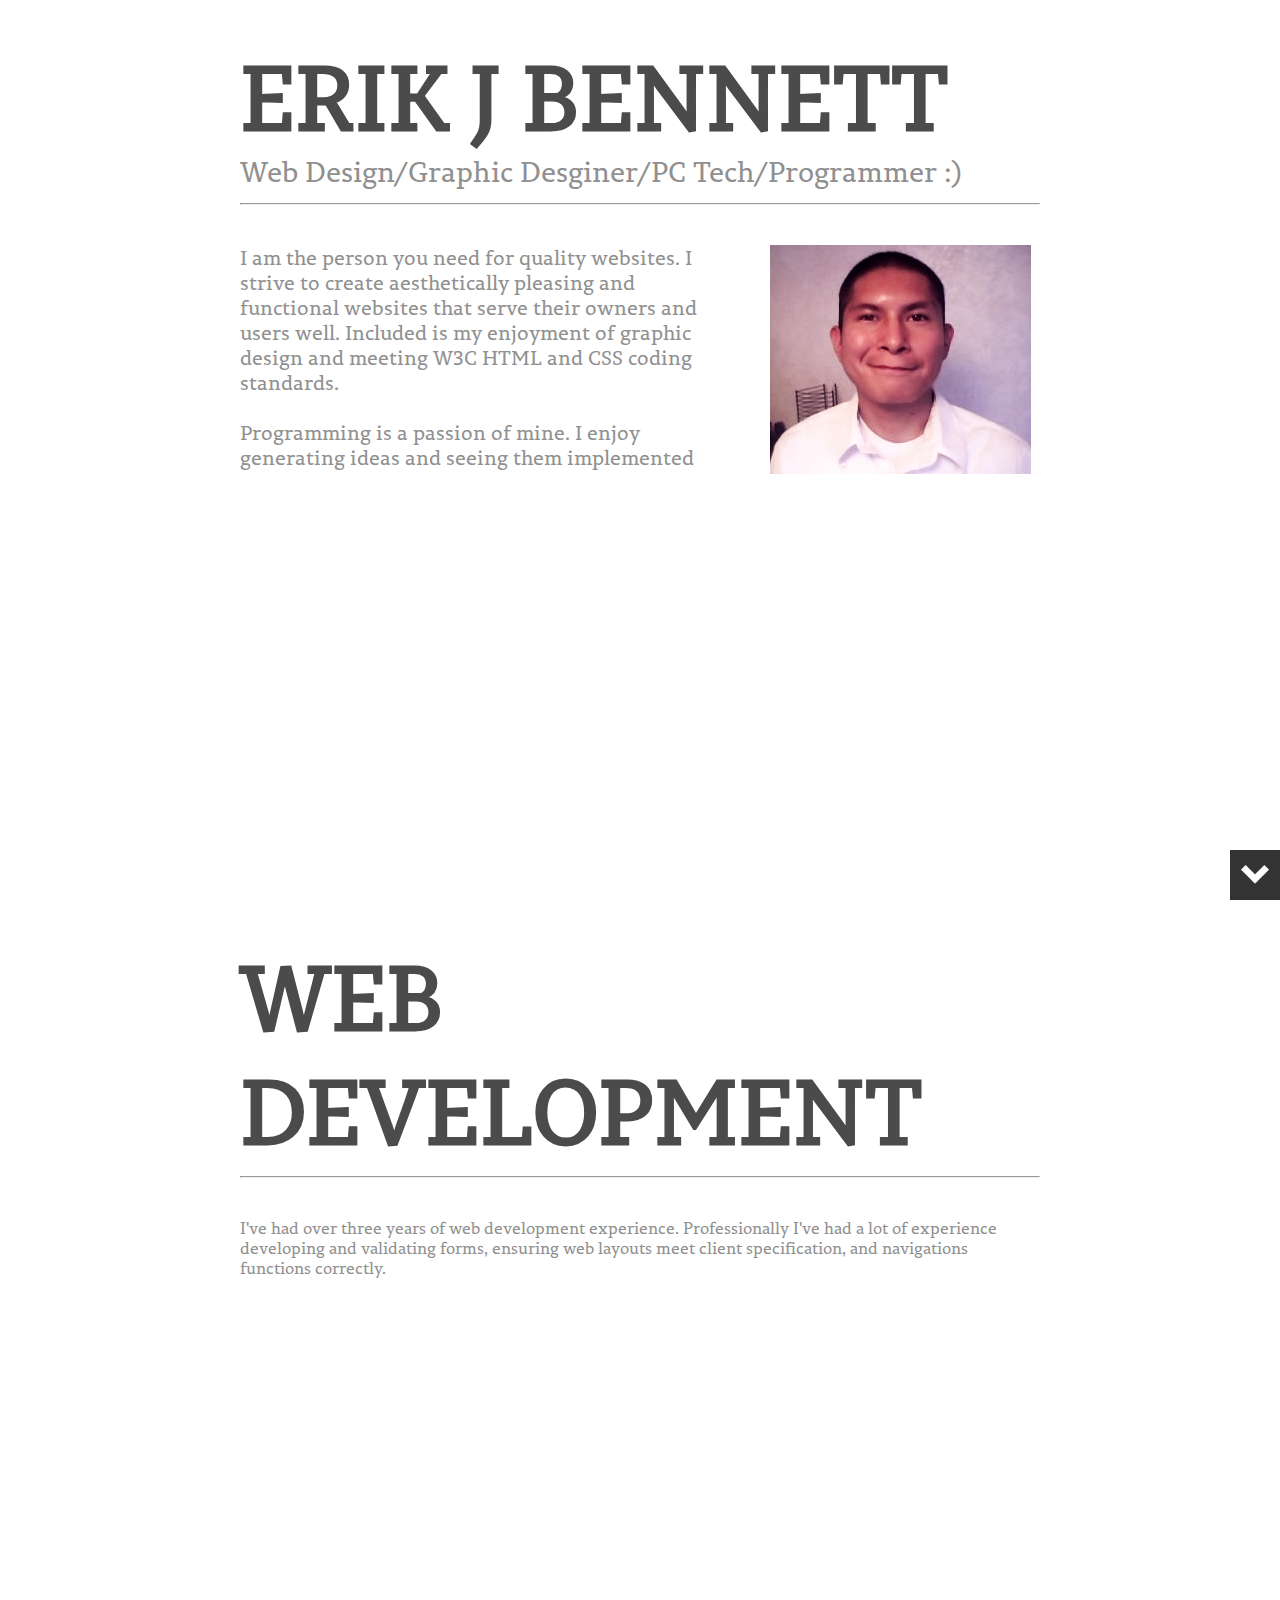
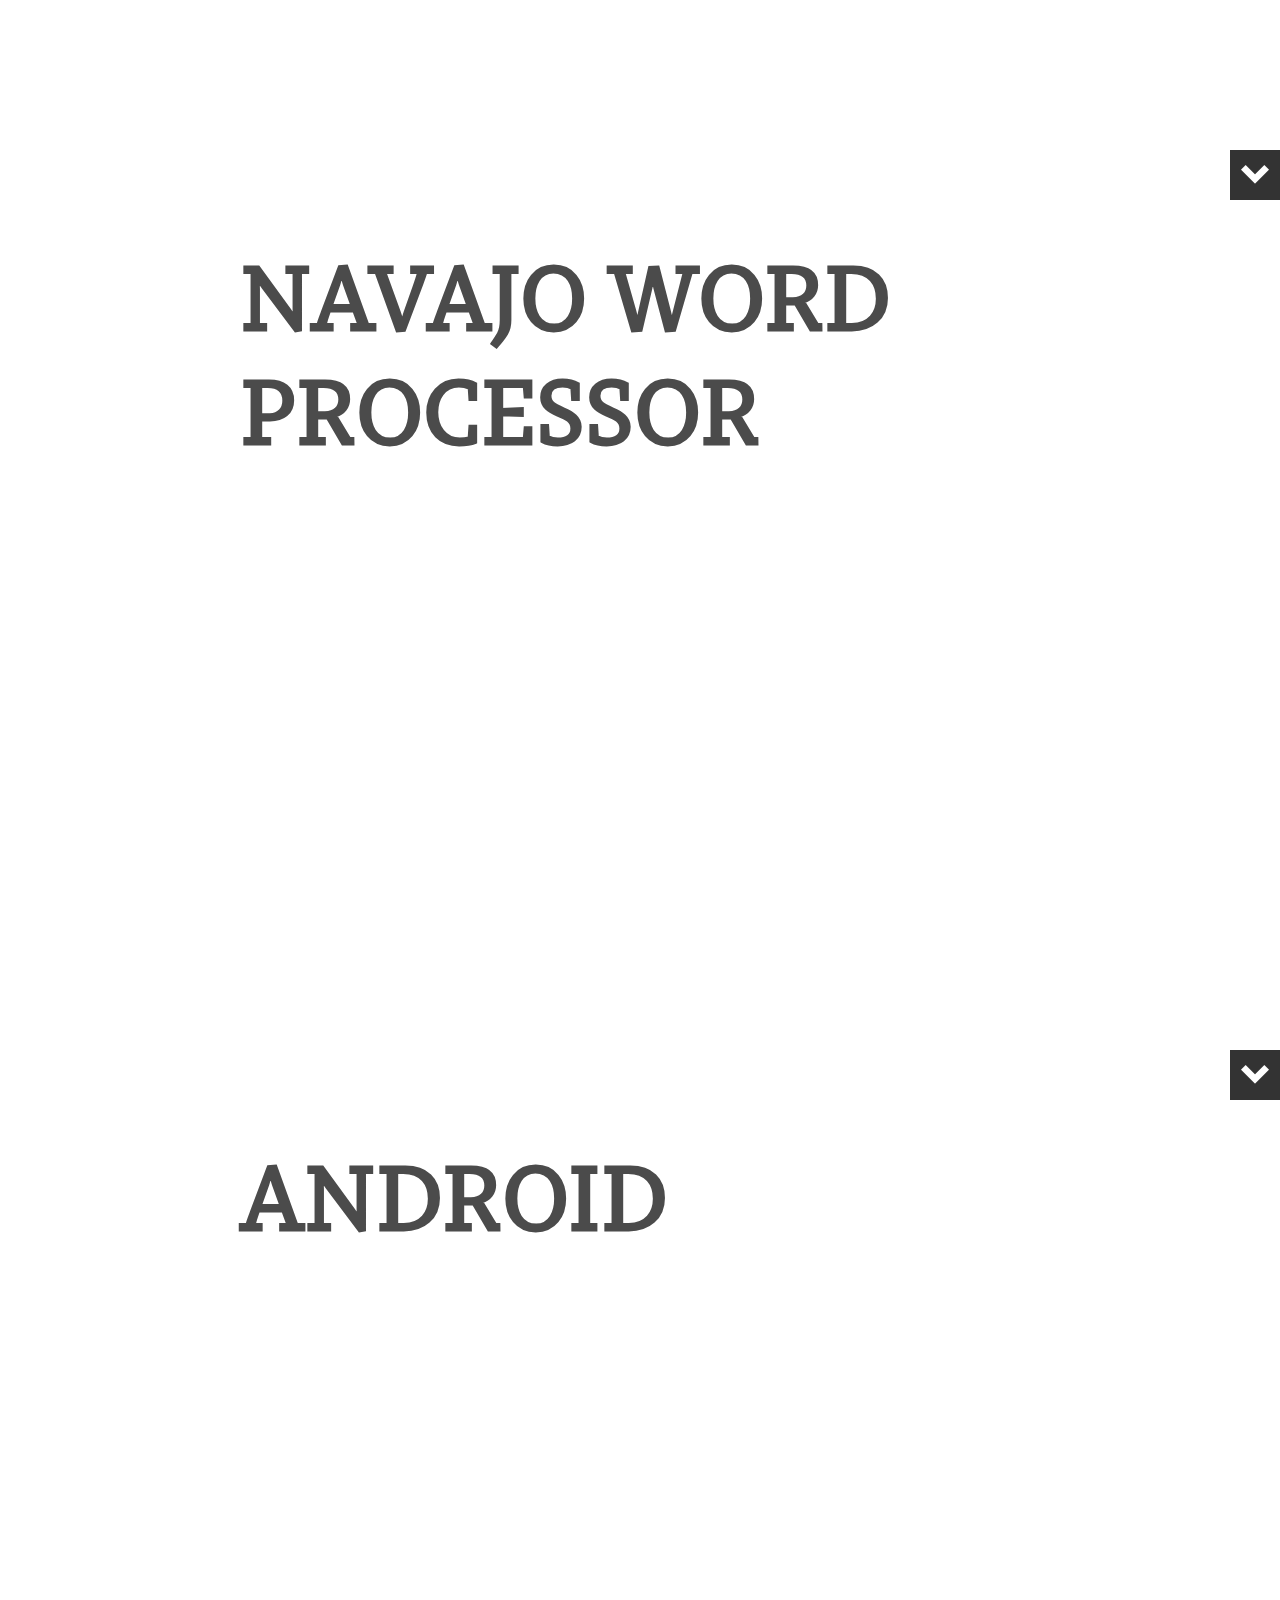
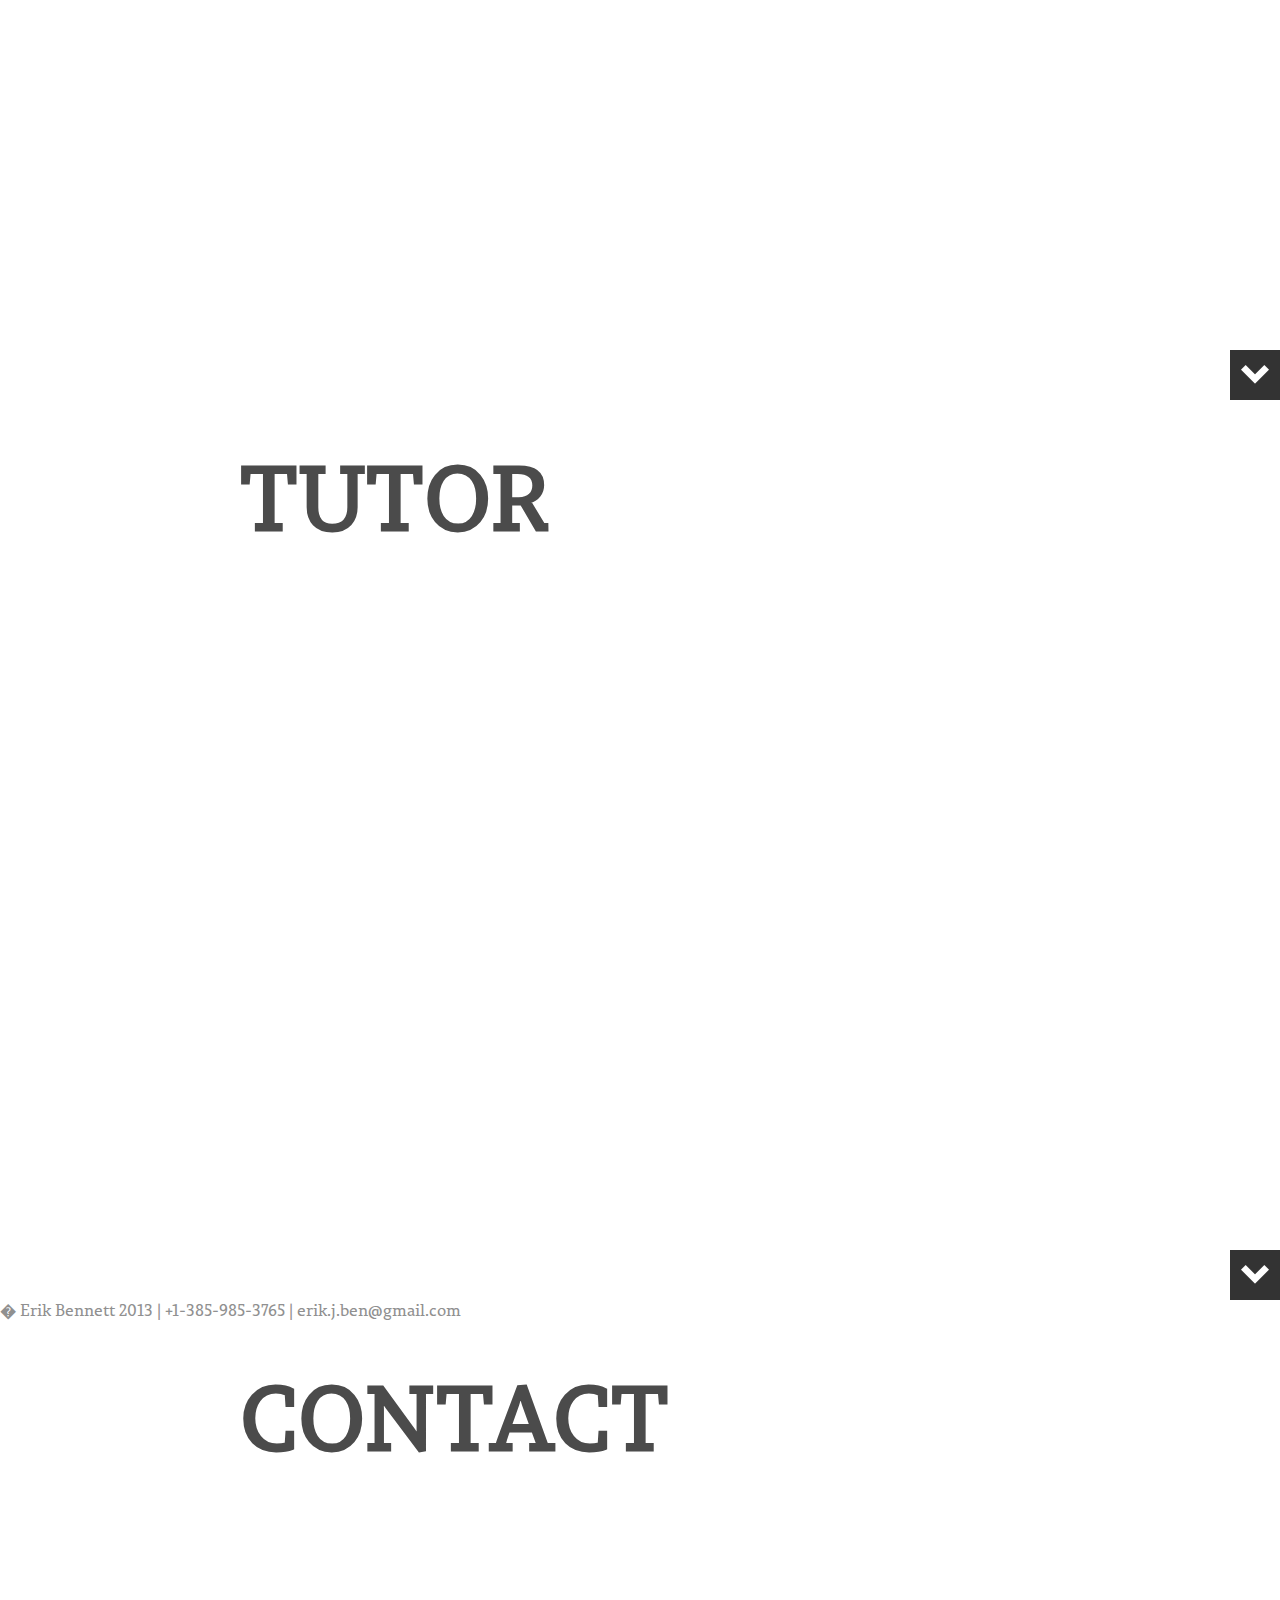
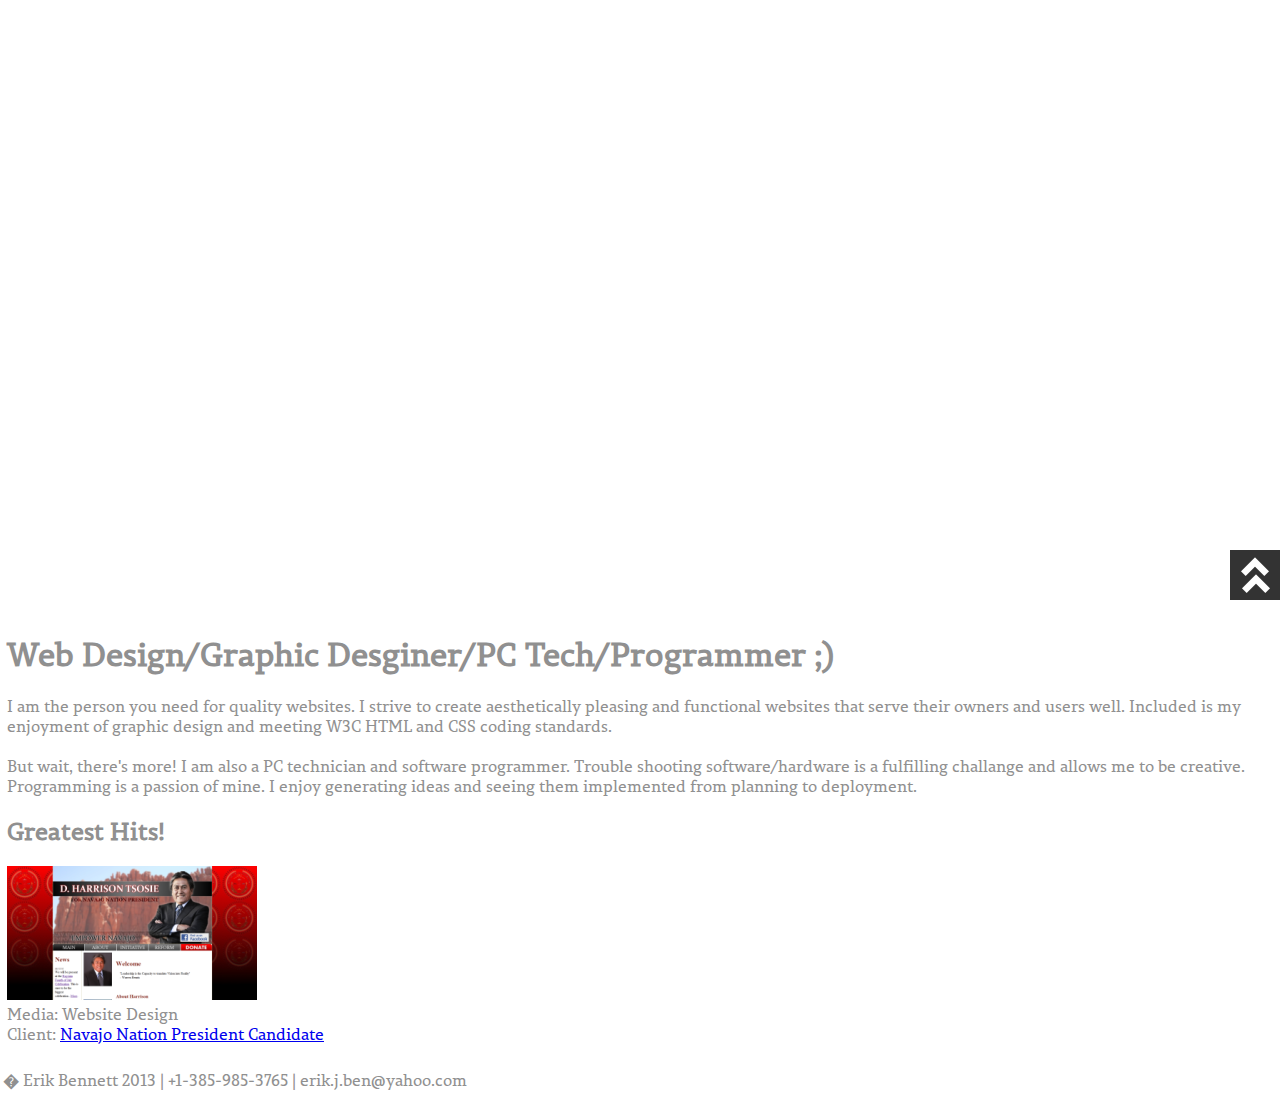
==== index.html @ 5f119fc5 "Updated jquery stellar js to current version 0.2.6. Added content to web dev slide. Added double up " ====
<!DOCTYPE HTML>
<html>
<head>
<title>ejb Portfolio</title>
<link rel="shortcut icon" type="image/x-icon" href="/favicon.ico">

<link rel="stylesheet" type="text/css" href="http://yui.yahooapis.com/3.3.0/build/cssreset/reset-min.css">

<script type="text/javascript" src="http://ajax.googleapis.com/ajax/libs/jquery/1.10.2/jquery.min.js"></script>

<script type="text/javascript" src="js/js.js"></script>
<script type="text/javascript" src="js/jquery.stellar.min.js"></script>
<script type="text/javascript" src="js/waypoints.min.js"></script>
<script type="text/javascript" src="js/jquery.easing.1.3.js"></script>

<script type="text/javascript" src="js/prototype.js"></script>
<script type="text/javascript" src="js/scriptaculous.js?load=effects"></script>
<script type="text/javascript" src="js/lightbox.js"></script>

<link rel="stylesheet" href="css/lightbox.css" type="text/css" media="screen" />

<link rel="stylesheet" type="text/css" href="css/style.css">
</head>
<body style="margin: 0;">
<!--
<ul class="navigation">
		<li data-slide="1">Slide 1</li>
		<li data-slide="2">Slide 2</li>
		<li data-slide="3">Slide 3</li>
		<li data-slide="4">Slide 4</li>
		<li data-slide="5">Slide 5</li>
		<li data-slide="6">Slide 6</li>
	</ul>
-->
<div class="slide" id="slide1" data-slide="1" data-stellar-background-ratio="0.5">
<span class="slideno">ERIK J BENNETT</span>
<div class="container">Web Design/Graphic Desginer/PC Tech/Programmer :)</div>
<div class="container"><HR></div>
<div class="container content">
	<div class="leftContent">
	I am the person you need for quality websites.  I strive to create 
	aesthetically pleasing and functional websites that serve their owners and users well.  Included is my 
	enjoyment of graphic design 
	and meeting W3C HTML and CSS coding standards.
	<br><br>
	Programming is a passion of mine.  I enjoy generating ideas and seeing them implemented
	</div>
	<div class="rightImg">
	<image src="images/Me_Portrait2.jpg" style="">
	</div>
</div>
<a class="button" data-slide="2" title=""></a>
</div>

<div class="slide" id="slide2" data-slide="2" data-stellar-background-ratio="0.5">
<span class="slideno">WEB DEVELOPMENT</span>
<div class="container"><HR></div>
<div class="container content">
I've had over three years of web development experience.  Professionally I've had a lot of experience 
developing and validating forms, ensuring web layouts meet client specification, and navigations functions correctly.
</div>
<a class="button" data-slide="3" title=""></a>
</div>

<div class="slide" id="slide3" data-slide="3" data-stellar-background-ratio="0.5">
<span class="slideno">NAVAJO WORD PROCESSOR</span>
<a class="button" data-slide="4" title=""></a>
</div>

<div class="slide" id="slide4" data-slide="4" data-stellar-background-ratio="0.5">
<span class="slideno">ANDROID</span>
<a class="button" data-slide="5" title=""></a>
</div>

<div class="slide" id="slide5" data-slide="5" data-stellar-background-ratio="0.5">
<span class="slideno">TUTOR</span>
<a class="button" data-slide="6" title=""></a>
</div>

<div class="slide" id="slide6" data-slide="6" data-stellar-background-ratio="0.5">
� Erik Bennett 2013 | +1-385-985-3765 | erik.j.ben@gmail.com
<span class="slideno">CONTACT</span>
<a class="button buttonEnd" data-slide="1" title=""></a>
</div>

<table class="">

<tr>
<td class="multiColorBorder">
</td>
</tr>

</table>

<table class="mid">
<tr>
<td class="gradBorderLT"></td>
<td class="gradBorder">
</td>
<td class="gradBorderRT"></td>
</tr>

<tr>

<td rowspan="1" class="gradBorderL">

</td>

<td class="content">
<h1 class="tagLine">Web Design/Graphic Desginer/PC Tech/Programmer ;)</h1>
<p class="">I am the person you need for <span class="boldMe">quality websites</span>.  I strive to create 
<span class="boldMe">aesthetically pleasing</span> and <span class="boldMe">functional websites</span> that serve their owners and users well.  Included is my 
enjoyment of graphic design 
and meeting W3C HTML and CSS coding standards.
<br><br>
But wait, there's more!  I am also a <span class="boldMe">PC technician</span> and 
<span class="boldMe">software programmer</span>.  Trouble 
shooting software/hardware is a fulfilling challange and allows me to be creative.  
Programming is a passion of mine.  I enjoy generating ideas and seeing them implemented from 
planning to deployment.</p>

<h2 class="tagLine">Greatest Hits!</h2>

<p class="">
<a href="images/websiteScreenCap_DHT_LG.png" rel="lightbox" rev="http://www.navajovision.com" 
title="D. Harrison Tsosie for Navajo Nation President">
<img src="images/websiteScreenCap_DHT_SM.png" class="stdThumb" width="250" height="134" alt="websiteScreenCap_DHT_SM (62K)" />
</a>
<br>
<span class="caption">
<span class="caption1">Media:</span> <span class="caption2">Website Design</span>
<br>
<span class="caption1">Client:</span> <span class="caption2">
<a href="http://www.navajovision.com">Navajo Nation President Candidate</a></span>
</span>
</p>
</td>

<td rowspan="1" class="gradBorderR">

</td>

</tr>


<tr>
<td class="gradBorderLB"></td>
<td class="gradBorderB">
</td>
<td class="gradBorderRB"></td>
</tr>

</table>

<table summary="" class="bottom">
<tr>
<td><span class="tagLine">� Erik Bennett 2013 | +1-385-985-3765 | erik.j.ben@yahoo.com</span></td>
</tr>
</table>

</body>
</html>
---- css/style.css ----
@charset "utf-8";
/* CSS Document */

@font-face {
    font-family: 'NerisSemiBold';
    src: url('font/PermianSlabSerifTypeface.otf'),
		 url('font/PermianSlabSerifTypeface.eot');
    font-weight: normal;
    font-style: normal;

}
html,body{
 font-family: 'NerisSemiBold';
	width:100%;
	height:100%;
	color: #909090;
}

.navigation{
	position:fixed;
	z-index:1;
	top:20px;
}
.navigation li{
	color:#333333;
	display:block;
	padding: 0 10px;
	line-height:30px;
	margin-bottom:2px;
	font-weight:bold;
	-webkit-transition: all .2s ease-in-out;
	border-bottom:1px solid black;
	text-align:left;
	width:53px;
}
.navigation li:hover,.active{
	font-size:25px;
	cursor:pointer;
	width:100px!important;
}
.envatologo{
position:fixed;
top:50%;
left:50%;
width:446px;
margin-top:-41px;
margin-left:-223px;
z-index:1;
}
.slide{
	background-attachment: fixed;
	width:100%;
	height:100%;
	position: relative;
}
.wrapper{
	width:960px;
	height:200px;
	margin:0 auto;
	position:relative;
}
.slideno{
	font-size:90px;
	font-weight:bold;
	color:#4b4b4b;
	display: block;
	width: 800px;
	margin-right: auto;
	margin-left: auto;
	padding-top: 40px;
}
.button{
	display:block;
	width:50px;
	height:50px;
	position:absolute;
	bottom:0px;
	right: 0;
	background-color:#333333;
	background-image:url(../images/arrow.png);
}

.buttonEnd {
	display:block;
	width:50px;
	height:50px;
	position:absolute;
	bottom:0px;
	right: 0;
	background-color:#333333;
	background-image:url(../images/doubleArrowUp.png);
}
.button:hover{
	background-color:#494949;
	cursor:pointer;
}

.container {
	width: 800px;
	margin-left: auto;
	margin-right: auto;
}

/******************************
 SLIDE 1 
*******************************/
#slide1{
	background-color:#FFFFFF;
	font-size: 28px;
}
#slide1 .slideno {
}
.slide table {
	width: 800px;
	margin-left: auto;
	margin-right: auto;
}

#slide1 .content {
	margin-top: 40px;
}

#slide1 .leftContent {
	width: 475px;
	display: inline-block;
	font-size: 20px;
	position: absolute;
	margin-top: 0;
}

#slide1 .rightImg {
	width: 261px;
	display: inline-block;
	position: absolute;
	margin-left: 530px;
}

/******************************
 SLIDE 2 
*******************************/
#slide2{
	background-color:#FFFFFF;	
}
#slide2 .slideno {
}

#slide2 .content {
	margin-top: 40px;
}

#slide2 img:first-child{
	position:absolute;
top: 700px;
left: -150px;
}
#slide2 img:nth-child(2){
	position:absolute;
	top:300px;
	left:100px;
}
#slide2 img:nth-child(3){
	position:absolute;
	top:600px;
	left:300px;
}
#slide2 img:nth-child(4){
	position:absolute;
	top:400px;
	left:300px;
}
#slide2 img:nth-child(5){
	position:absolute;
	top:600px;
	right:300px;
}
#slide2 img:nth-child(6){
	position:absolute;
	top:600px;
	right:300px;
}
#slide2 img:nth-child(7){
	position:absolute;
	top:400px;
	right:100px;
}
#slide2 img:nth-child(8){
	position:absolute;
	top:100px;
	right:300px;
}
/******************************
 SLIDE 3 
*******************************/
#slide3{
	background-color:#FFFFFF;
}
#slide3 .slideno {
}
#slide3 img:first-child{
	position:absolute;
top: 700px;
left: 300px;
}
#slide3 img:nth-child(2){
	position:absolute;
	top:100px;
	left:100px;
}
#slide3 img:nth-child(3){
	position:absolute;
	top:150px;
	left:300px;
}
#slide3 img:nth-child(4){
	position:absolute;
	top:450px;
	left:300px;
}
#slide3 img:nth-child(5){
	position:absolute;
	top:200px;
	right:300px;
}
#slide3 img:nth-child(6){
	position:absolute;
	top:100px;
	right:300px;
}

/******************************
 SLIDE 4
*******************************/
#slide4{
	background-color:#FFFFFF;
}
#slide4 .slideno {
}
#slide4 img:first-child{
	position:absolute;
top: 700px;
left: 300px;
}
#slide4 img:nth-child(2){
	position:absolute;
	top:100px;
	left:100px;
}
#slide4 img:nth-child(3){
	position:absolute;
	top:150px;
	left:300px;
}
#slide4 img:nth-child(4){
	position:absolute;
	top:450px;
	left:300px;
}
#slide4 img:nth-child(5){
	position:absolute;
	top:200px;
	right:300px;
}
#slide4 img:nth-child(6){
	position:absolute;
	top:100px;
	right:300px;
}

/******************************
 SLIDE 5
*******************************/
#slide5{
	background-color:#FFFFFF;
}
#slide5 .slideno {
}
#slide5 img:first-child{
	position:absolute;
top: 700px;
left: 300px;
}
#slide5 img:nth-child(2){
	position:absolute;
	top:100px;
	left:100px;
}
#slide5 img:nth-child(3){
	position:absolute;
	top:150px;
	left:300px;
}
#slide5 img:nth-child(4){
	position:absolute;
	top:450px;
	left:300px;
}
#slide5 img:nth-child(5){
	position:absolute;
	top:200px;
	right:300px;
}
#slide5 img:nth-child(6){
	position:absolute;
	top:100px;
	right:300px;
}

/******************************
 SLIDE 6
*******************************/
#slide6{
	background-color:#FFFFFF;
}
#slide6 .slideno {
}
#slide6 img:first-child{
	position:absolute;
top: 700px;
left: 300px;
}
#slide6 img:nth-child(2){
	position:absolute;
	top:100px;
	left:100px;
}
#slide6 img:nth-child(3){
	position:absolute;
	top:150px;
	left:300px;
}
#slide6 img:nth-child(4){
	position:absolute;
	top:450px;
	left:300px;
}
#slide6 img:nth-child(5){
	position:absolute;
	top:200px;
	right:300px;
}
#slide6 img:nth-child(6){
	position:absolute;
	top:100px;
	right:300px;

/******************************
 SLIDE 7 
*******************************/

#slide7{
	background-image:url(../images/Slide4/desktop4.jpg);
	-webkit-background-size: cover;
	-moz-background-size: cover;
	-o-background-size: cover;
	background-size: cover;
}
#slide7 .parallaxbg{
	position:absolute;
	right:40px;
	top:40px;
	font-size:28px;
	color:rgba(51,51,51,0.3);
}
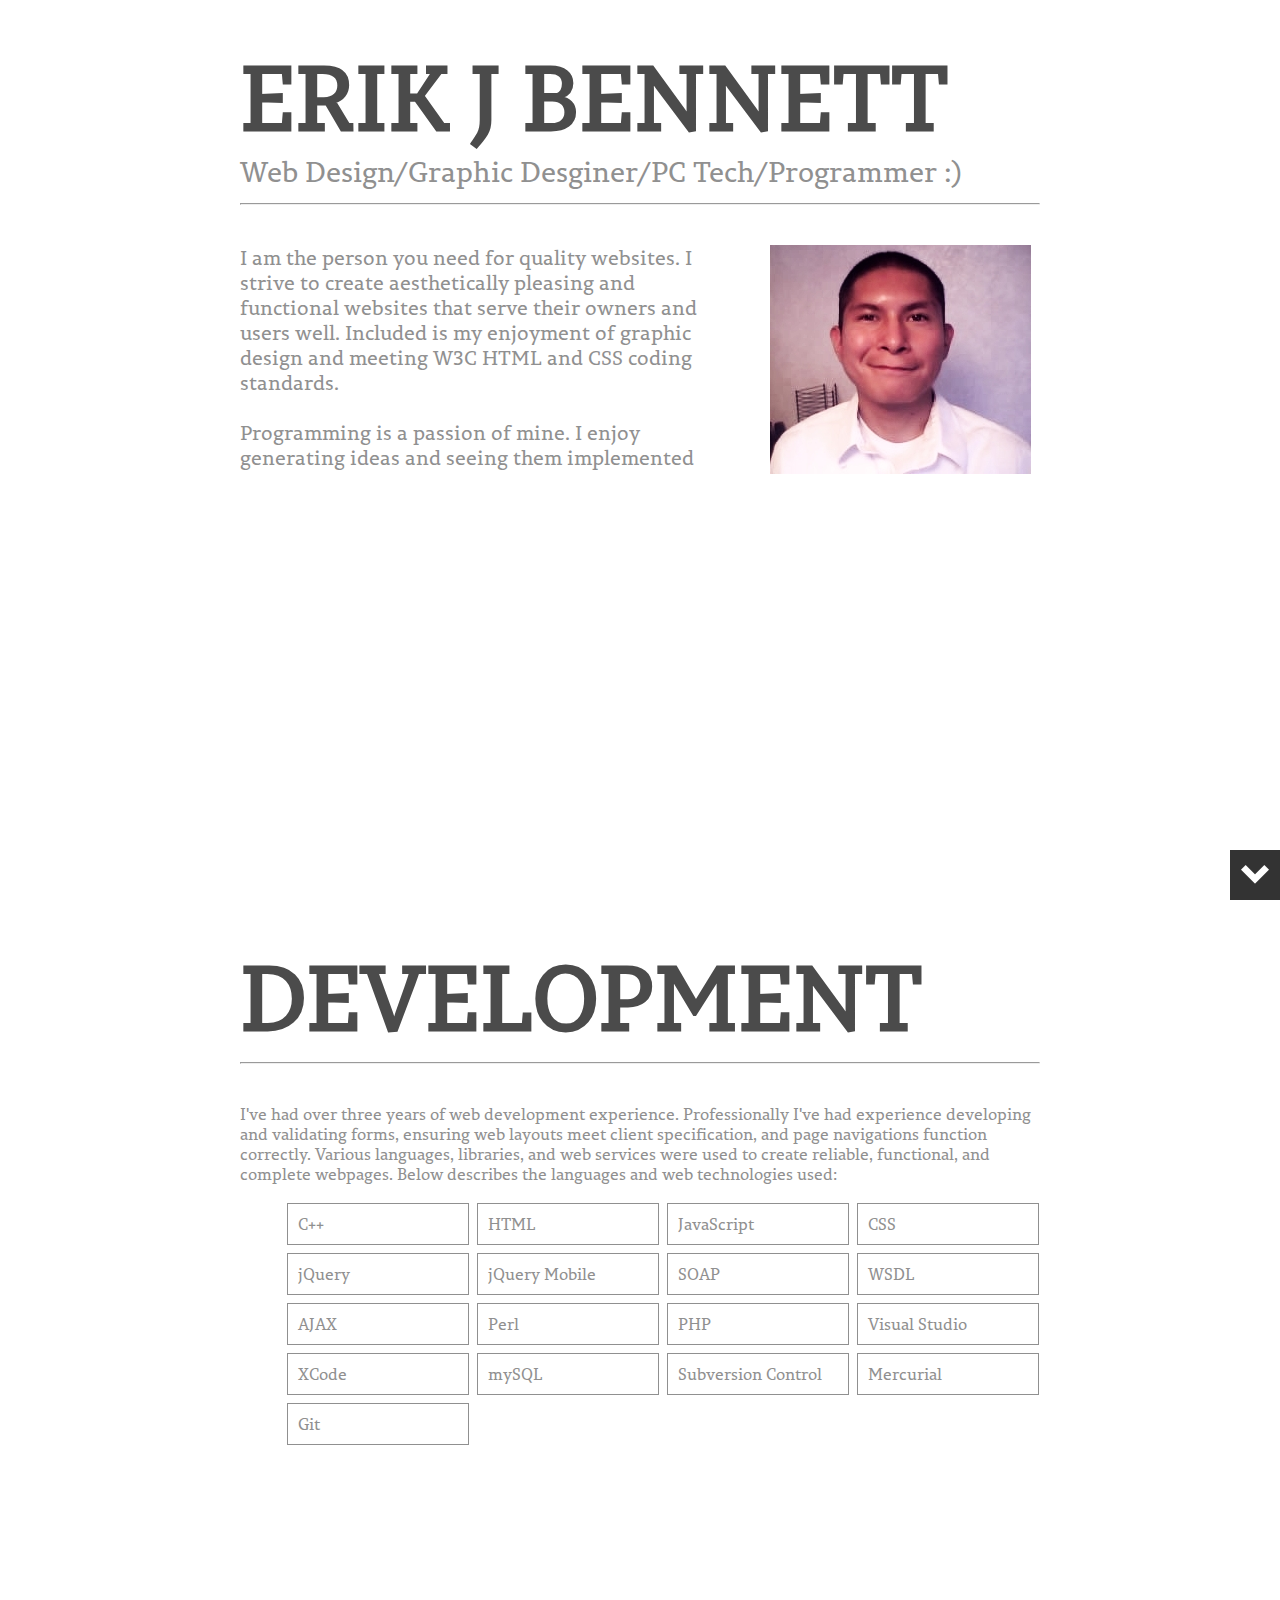
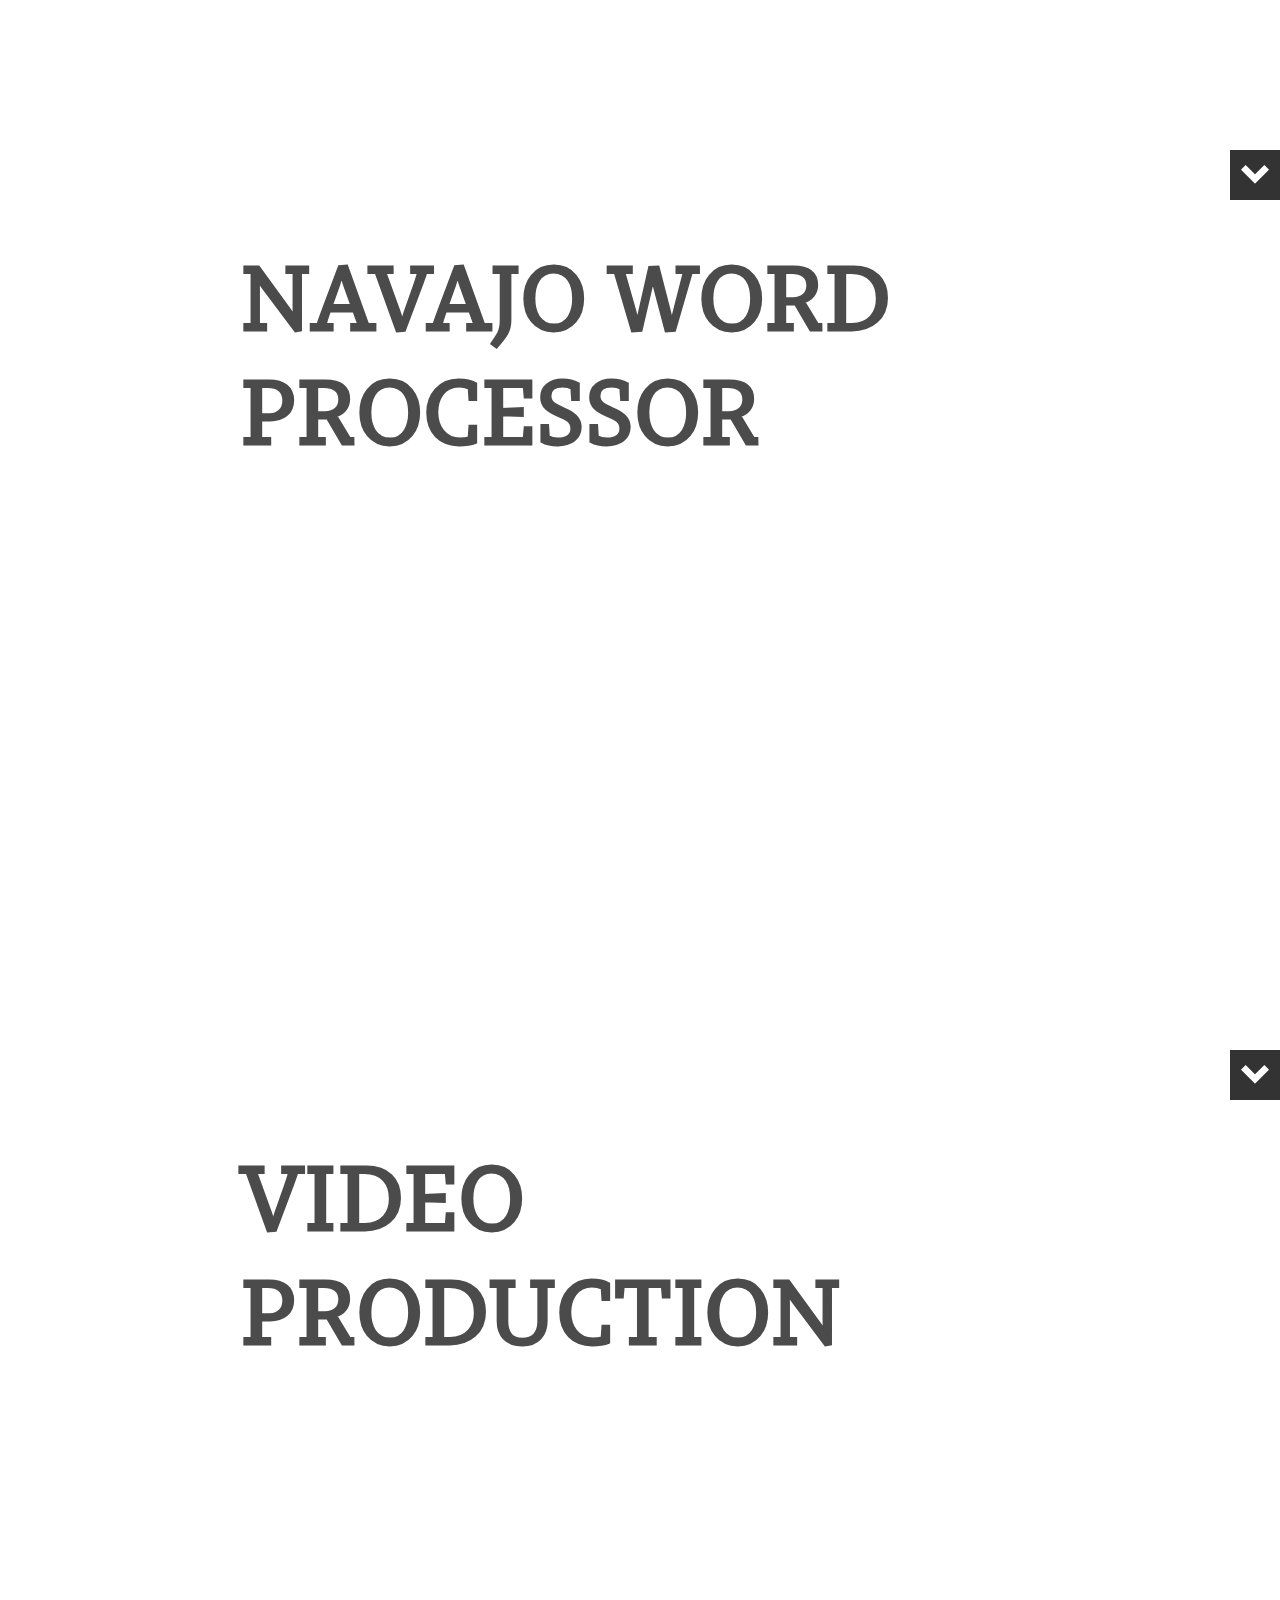
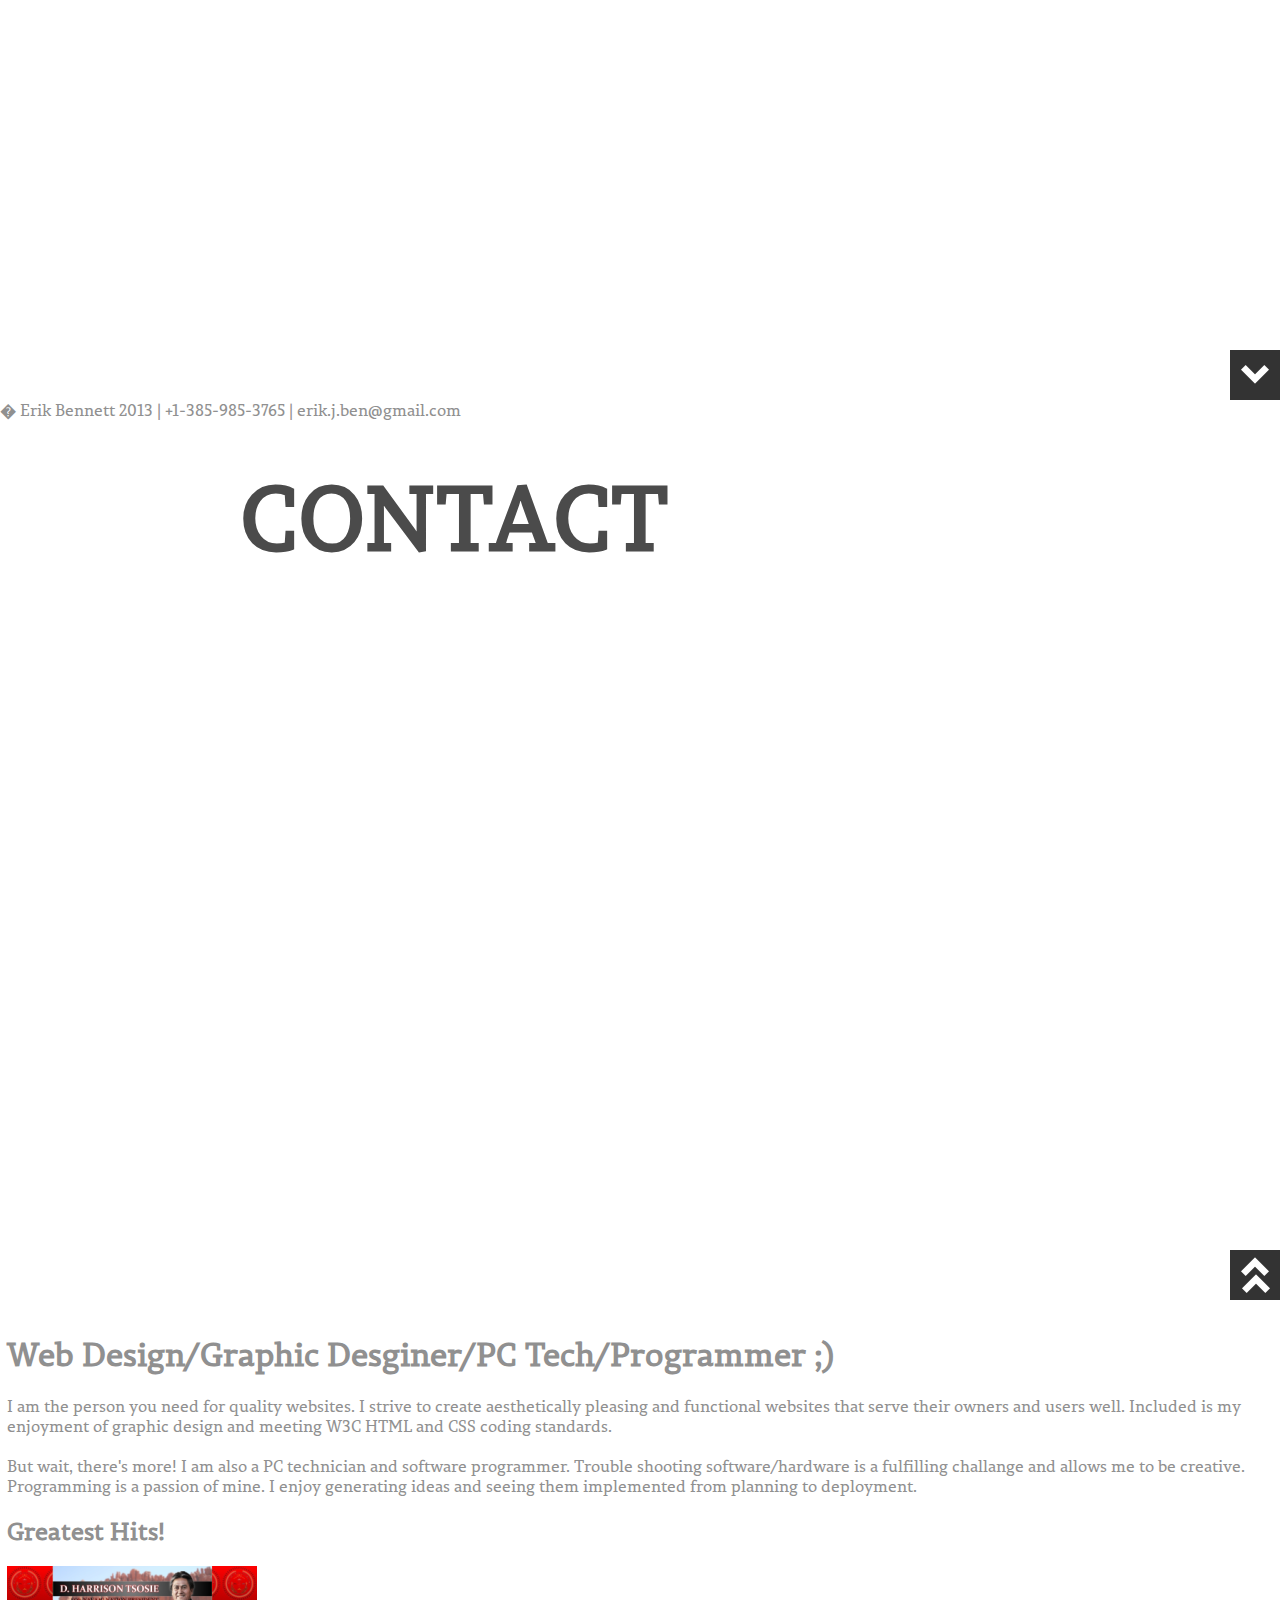
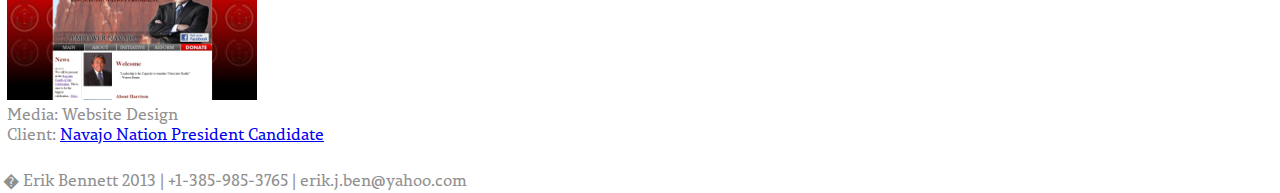
==== commit 44790c77: "Added more text and list of skills to slide 2.  Changed skills list to grid of boxes and added css3 " ====
--- a/index.html
+++ b/index.html
@@ -53,11 +53,32 @@
 </div>
 
 <div class="slide" id="slide2" data-slide="2" data-stellar-background-ratio="0.5">
-<span class="slideno">WEB DEVELOPMENT</span>
+<span class="slideno">DEVELOPMENT</span>
 <div class="container"><HR></div>
 <div class="container content">
-I've had over three years of web development experience.  Professionally I've had a lot of experience 
-developing and validating forms, ensuring web layouts meet client specification, and navigations functions correctly.
+I've had over three years of web development experience.  Professionally I've had experience 
+developing and validating forms, ensuring web layouts meet client specification, and page navigations function correctly.
+Various languages, libraries, and web services were used to create reliable, functional, and complete webpages. 
+Below describes the languages and web technologies used:
+<ul id="skills">
+<li><a href="#">C++<span>Developed/updated Windows and Mac apps</span></a></li>
+<li><a href="#">HTML</a></li>
+<li><a href="#">JavaScript</a></li>
+<li><a href="#">CSS</a></li>
+<li><a href="#">jQuery</a></li>
+<li><a href="#">jQuery Mobile</a></li>
+<li><a href="#">SOAP</a></li>
+<li><a href="#">WSDL</a></li>
+<li><a href="#">AJAX</a></li>
+<li><a href="#">Perl</a></li>
+<li><a href="#">PHP</a></li>
+<li><a href="#">Visual Studio</a></li>
+<li><a href="#">XCode</a></li>
+<li><a href="#">mySQL</a></li>
+<li><a href="#">Subversion Control</a></li>
+<li><a href="#">Mercurial</a></li>
+<li><a href="#">Git</a></li>
+</ul>
 </div>
 <a class="button" data-slide="3" title=""></a>
 </div>
@@ -68,16 +89,11 @@
 </div>
 
 <div class="slide" id="slide4" data-slide="4" data-stellar-background-ratio="0.5">
-<span class="slideno">ANDROID</span>
+<span class="slideno">VIDEO PRODUCTION</span>
 <a class="button" data-slide="5" title=""></a>
 </div>
 
 <div class="slide" id="slide5" data-slide="5" data-stellar-background-ratio="0.5">
-<span class="slideno">TUTOR</span>
-<a class="button" data-slide="6" title=""></a>
-</div>
-
-<div class="slide" id="slide6" data-slide="6" data-stellar-background-ratio="0.5">
 � Erik Bennett 2013 | +1-385-985-3765 | erik.j.ben@gmail.com
 <span class="slideno">CONTACT</span>
 <a class="button buttonEnd" data-slide="1" title=""></a>
@@ -159,4 +175,9 @@
 </table>
 
 </body>
+<script type="text/javascript">
+//$(document).ready(function() {
+//	$("#skills a").css("color","black");
+//});
+</script>
 </html>
--- a/css/style.css
+++ b/css/style.css
@@ -28,7 +28,7 @@
 	line-height:30px;
 	margin-bottom:2px;
 	font-weight:bold;
-	-webkit-transition: all .2s ease-in-out;
+	-webkit-transition: all .2s linear-out;
 	border-bottom:1px solid black;
 	text-align:left;
 	width:53px;
@@ -188,6 +188,56 @@
 	top:100px;
 	right:300px;
 }
+#slide2 ul { 
+	width: 800px; 
+	list-style: none; 
+	line-height: normal; 
+	margin-top: 15px; 
+}
+#slide2 li { margin: 3px;}
+#slide2 li a {
+	width: 160px; 
+	height: 20px;
+	border: 1px #909090 solid; 
+	padding: 10px; 
+	float: left;
+	text-decoration: none;
+	display: inline-block;
+	color: #909090;
+	margin: 4px;
+	-webkit-transition:color 500ms linear;  
+	-moz-transition:color 500ms linear;  
+	-o-transition:color 500ms linear;  
+	transition:color 500ms linear; 
+	-webkit-transition:background-color 200ms linear;  
+	-moz-transition:background-color 200ms linear;  
+	-o-transition:background-color 200ms linear;  
+	transition:background-color 200ms linear; 
+	-webkit-transition:width 500ms linear;  
+	-moz-transition:width 500ms linear;  
+	-o-transition:width 500ms linear;  
+	transition:width 500ms linear; 
+	position: relative;
+	z-index: 1;
+}
+#slide2 li a:hover, #slide2 li a.resize {
+	color: #FFFFFF;
+	background-color: #909090;
+}
+
+#slide2 li a.resize {
+	width: 700px;
+	z-index: 2;
+}
+
+#slide2 #skills li a span {
+	display: none;
+	color: #FFFFFF;
+}
+
+#slide2 #skills li a span.showDetails {
+	display: inline;
+}
 /******************************
  SLIDE 3 
 *******************************/
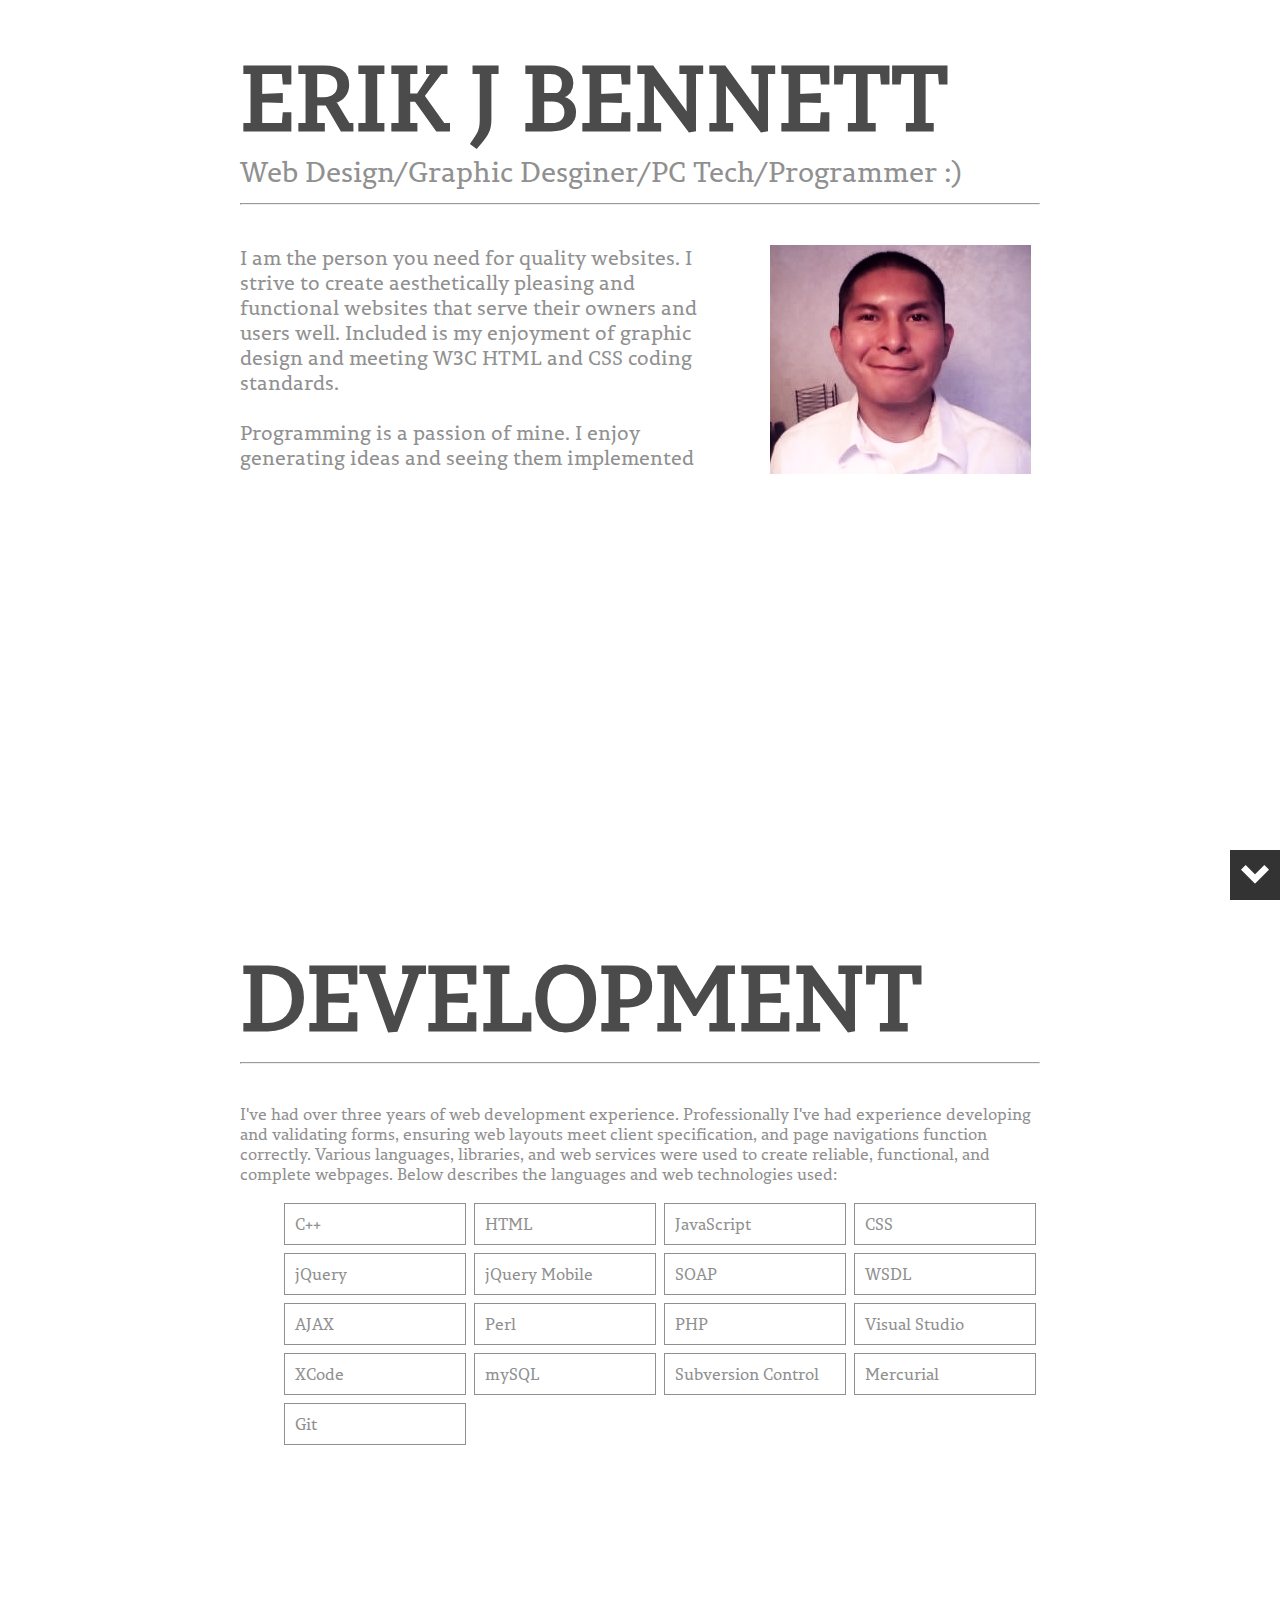
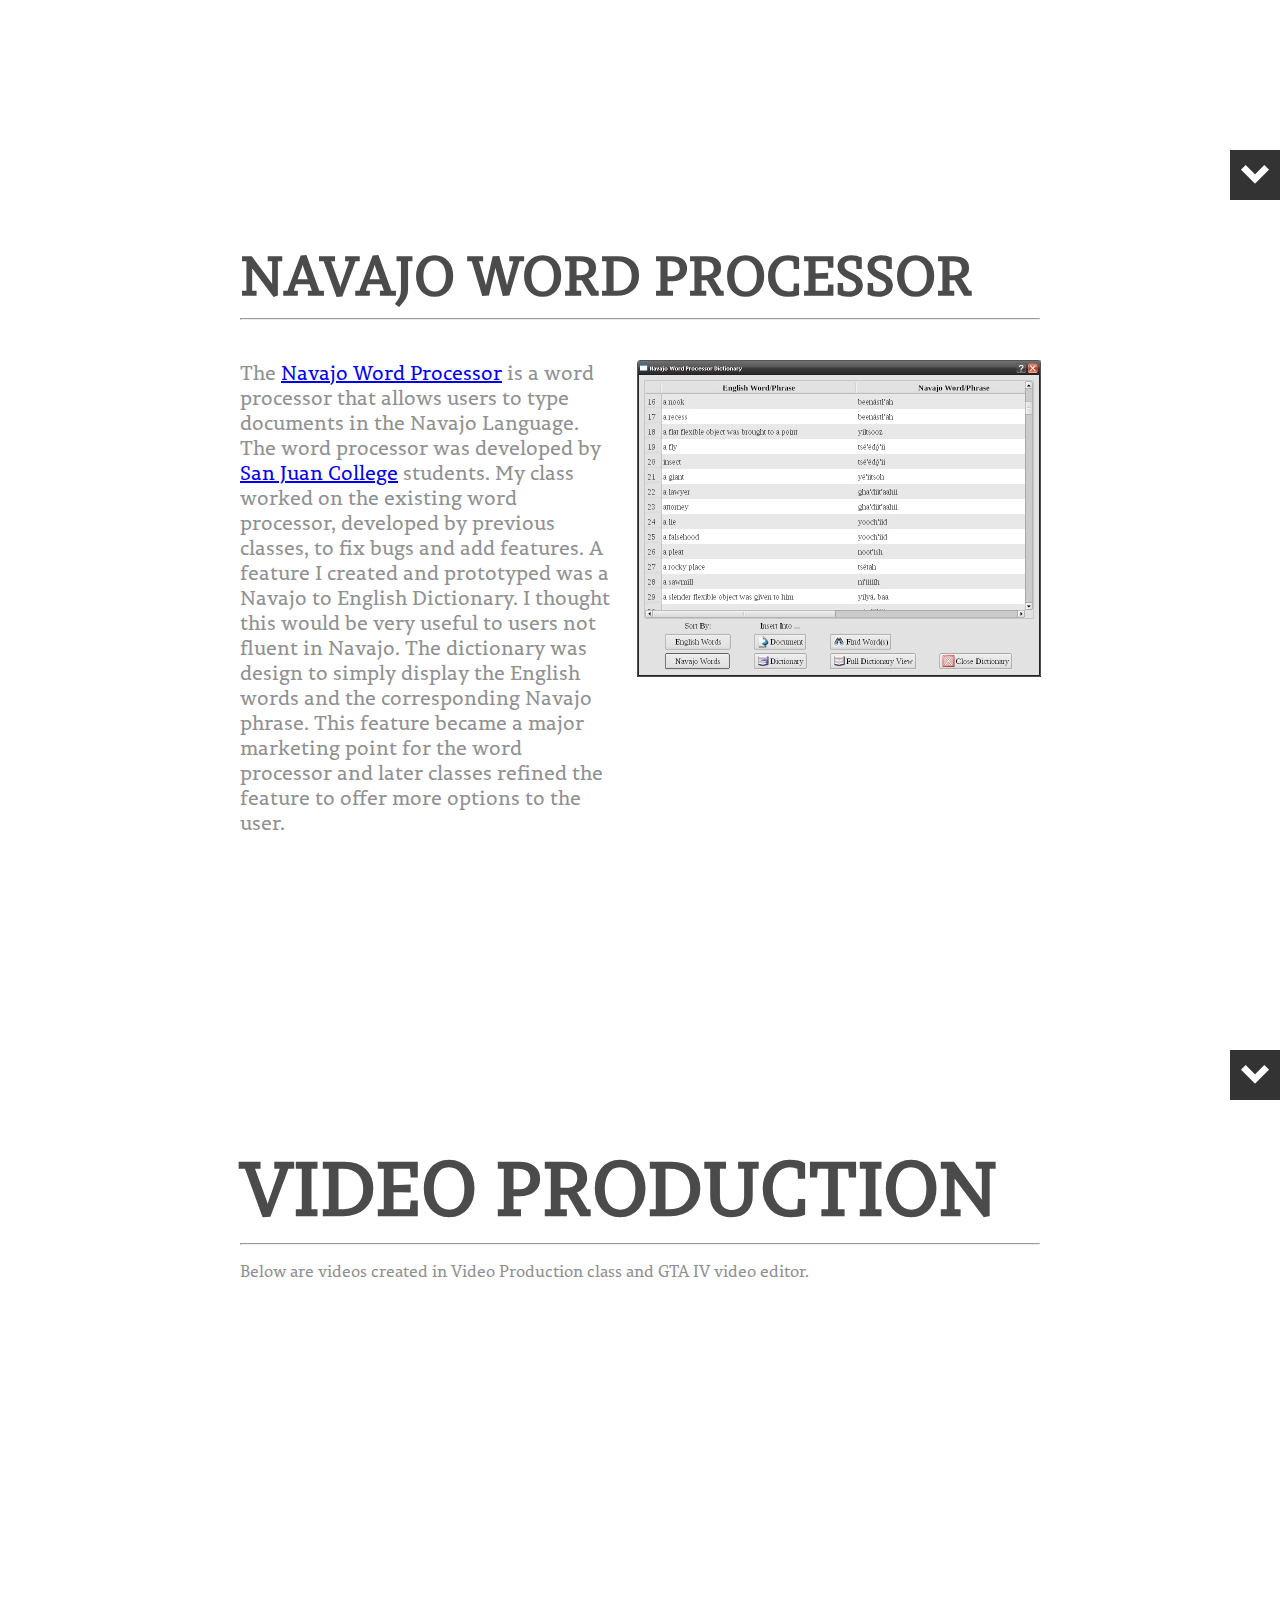
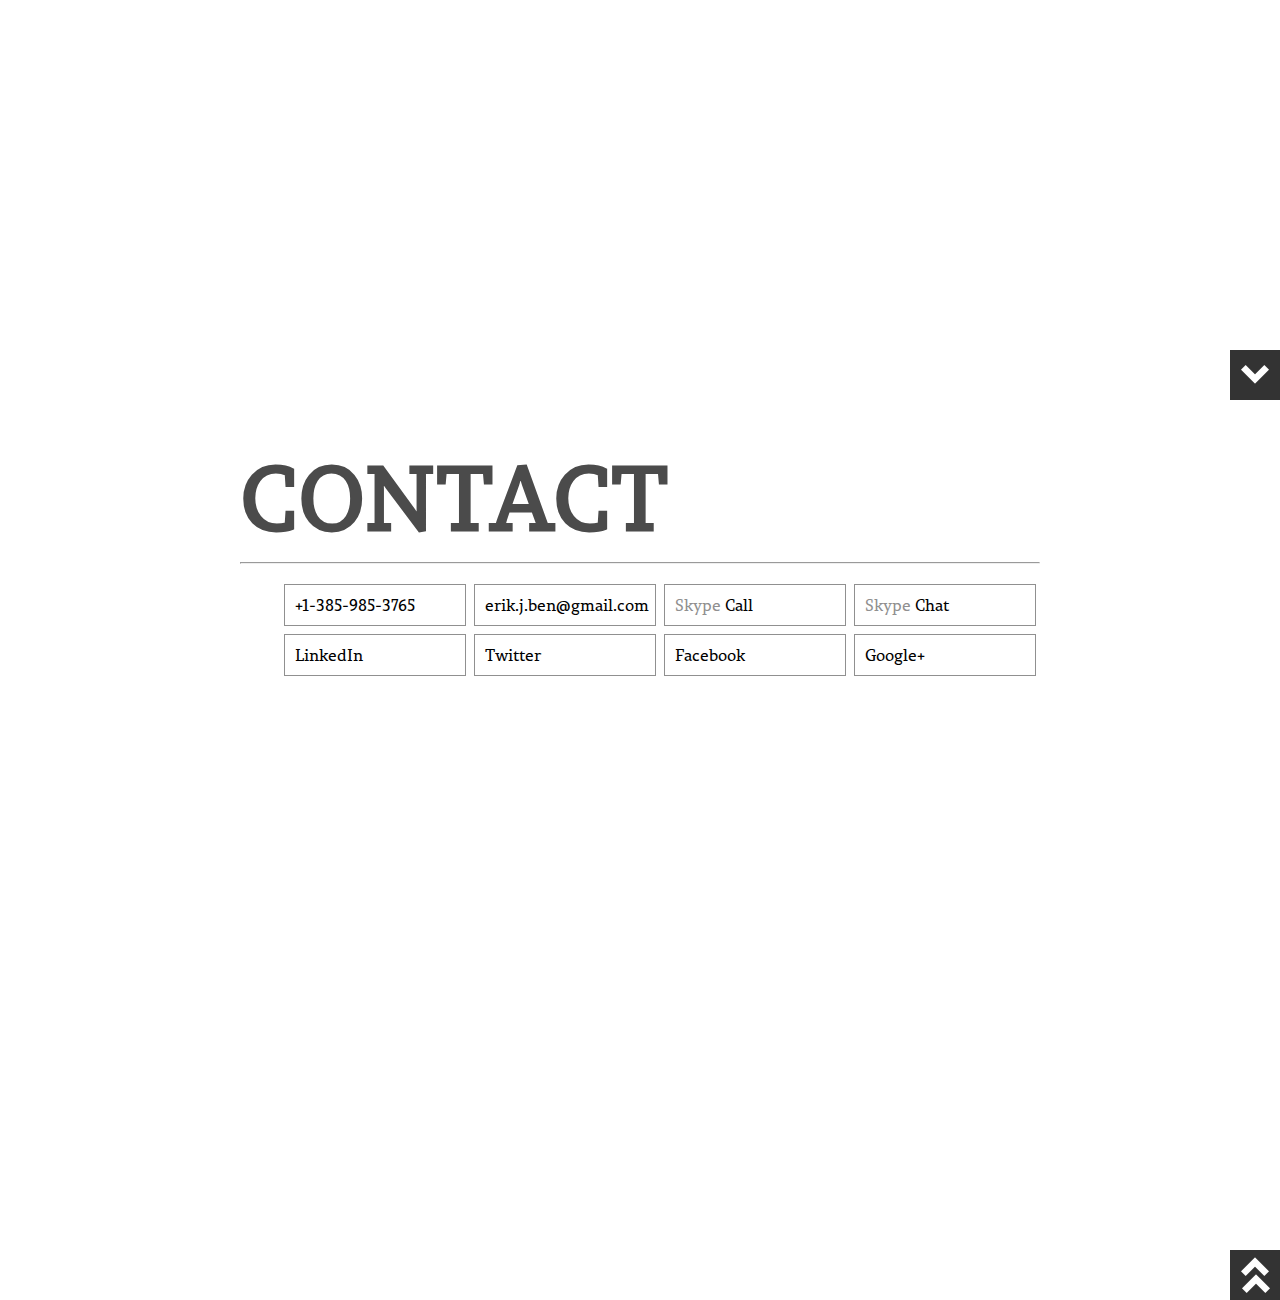
==== commit fe291fa2: "Added content to word processor, video production, and contact slides. Added Navajo Word Processor s" ====
--- a/index.html
+++ b/index.html
@@ -61,23 +61,23 @@
 Various languages, libraries, and web services were used to create reliable, functional, and complete webpages. 
 Below describes the languages and web technologies used:
 <ul id="skills">
-<li><a href="#">C++<span>Developed/updated Windows and Mac apps</span></a></li>
-<li><a href="#">HTML</a></li>
-<li><a href="#">JavaScript</a></li>
-<li><a href="#">CSS</a></li>
-<li><a href="#">jQuery</a></li>
-<li><a href="#">jQuery Mobile</a></li>
-<li><a href="#">SOAP</a></li>
-<li><a href="#">WSDL</a></li>
-<li><a href="#">AJAX</a></li>
-<li><a href="#">Perl</a></li>
-<li><a href="#">PHP</a></li>
-<li><a href="#">Visual Studio</a></li>
-<li><a href="#">XCode</a></li>
-<li><a href="#">mySQL</a></li>
-<li><a href="#">Subversion Control</a></li>
-<li><a href="#">Mercurial</a></li>
-<li><a href="#">Git</a></li>
+<li>C++</li>
+<li>HTML</li>
+<li>JavaScript</li>
+<li>CSS</li>
+<li>jQuery</li>
+<li>jQuery Mobile</li>
+<li>SOAP</li>
+<li>WSDL</li>
+<li>AJAX</li>
+<li>Perl</li>
+<li>PHP</li>
+<li>Visual Studio</li>
+<li>XCode</li>
+<li>mySQL</li>
+<li>Subversion Control</li>
+<li>Mercurial</li>
+<li>Git</li>
 </ul>
 </div>
 <a class="button" data-slide="3" title=""></a>
@@ -85,57 +85,58 @@
 
 <div class="slide" id="slide3" data-slide="3" data-stellar-background-ratio="0.5">
 <span class="slideno">NAVAJO WORD PROCESSOR</span>
+<div class="container"><HR></div>
+<div class="container content">
+	<div class="leftContent">
+	The <a href="http://navajowordprocessor.com/">Navajo Word Processor</a> is a word processor that allows users to type 
+	documents in the Navajo Language.  The word processor was developed by <a href="http://www.sanjuancollege.edu/">San Juan College</a> 
+	students.  My class worked on the existing word processor, developed by previous classes, to fix bugs and add features. 
+	A feature I created and prototyped was a Navajo to English Dictionary.  I thought this would be very useful to users not fluent
+	in Navajo.  The dictionary was design to simply display the English words and the corresponding Navajo phrase. This feature became 
+	a major marketing point for the word processor and later classes refined the feature to offer more options to the user.
+	</div>
+	<div class="rightImg">
+	<image src="images/nwpSm.jpg" style="">
+	</div>
+</div>
 <a class="button" data-slide="4" title=""></a>
 </div>
 
 <div class="slide" id="slide4" data-slide="4" data-stellar-background-ratio="0.5">
 <span class="slideno">VIDEO PRODUCTION</span>
+<div class="container"><HR></div>
+<div class="container content">
+<p>Below are videos created in Video Production class and GTA IV video editor.</p>
+<iframe width="560" height="315" 
+src="//www.youtube.com/embed/videoseries?list=PLETNAi0jRlPT7BMFNHYN0BFhnkhc7BfvZ" 
+frameborder="0" allowfullscreen></iframe>
+</div>
 <a class="button" data-slide="5" title=""></a>
 </div>
 
 <div class="slide" id="slide5" data-slide="5" data-stellar-background-ratio="0.5">
-� Erik Bennett 2013 | +1-385-985-3765 | erik.j.ben@gmail.com
 <span class="slideno">CONTACT</span>
+<div class="container"><HR></div>
+<div class="container content">
+<ul id="skills">
+<li><a href="tel:+13174562564">+1-385-985-3765</a></li>
+<li><a href="mailto:erik.j.ben@gmail.com">erik.j.ben@gmail.com</a></li>
+<li>Skype <a href="skype:erokingit?call">Call</a></li>
+<li>Skype <a href="skype:erokingit?chat">Chat</a></li>
+<li><a href="http://www.linkedin.com/pub/erik-bennett/33/332/940/">LinkedIn</a></li>
+<li><a href="https://twitter.com/erok_is_erik">Twitter</a></li>
+<li><a href="https://www.facebook.com/erik.j.bennett">Facebook</a></li>
+<li><a href="https://plus.google.com/u/0/108759768055583028066/">Google+</a></li>
+</ul>
+</div>
 <a class="button buttonEnd" data-slide="1" title=""></a>
 </div>
 
-<table class="">
-
-<tr>
-<td class="multiColorBorder">
-</td>
-</tr>
-
-</table>
-
-<table class="mid">
-<tr>
-<td class="gradBorderLT"></td>
-<td class="gradBorder">
-</td>
-<td class="gradBorderRT"></td>
-</tr>
+<table class="mid" style="display: none;">
 
 <tr>
 
-<td rowspan="1" class="gradBorderL">
-
-</td>
-
 <td class="content">
-<h1 class="tagLine">Web Design/Graphic Desginer/PC Tech/Programmer ;)</h1>
-<p class="">I am the person you need for <span class="boldMe">quality websites</span>.  I strive to create 
-<span class="boldMe">aesthetically pleasing</span> and <span class="boldMe">functional websites</span> that serve their owners and users well.  Included is my 
-enjoyment of graphic design 
-and meeting W3C HTML and CSS coding standards.
-<br><br>
-But wait, there's more!  I am also a <span class="boldMe">PC technician</span> and 
-<span class="boldMe">software programmer</span>.  Trouble 
-shooting software/hardware is a fulfilling challange and allows me to be creative.  
-Programming is a passion of mine.  I enjoy generating ideas and seeing them implemented from 
-planning to deployment.</p>
-
-<h2 class="tagLine">Greatest Hits!</h2>
 
 <p class="">
 <a href="images/websiteScreenCap_DHT_LG.png" rel="lightbox" rev="http://www.navajovision.com" 
@@ -152,32 +153,19 @@
 </p>
 </td>
 
-<td rowspan="1" class="gradBorderR">
-
-</td>
-
-</tr>
-
-
-<tr>
-<td class="gradBorderLB"></td>
-<td class="gradBorderB">
-</td>
-<td class="gradBorderRB"></td>
 </tr>
 
 </table>
 
-<table summary="" class="bottom">
-<tr>
-<td><span class="tagLine">� Erik Bennett 2013 | +1-385-985-3765 | erik.j.ben@yahoo.com</span></td>
-</tr>
-</table>
-
 </body>
 <script type="text/javascript">
-//$(document).ready(function() {
+jQuery(document).ready(function() {
 //	$("#skills a").css("color","black");
-//});
+	jQuery("#slide2 li, #slide5 li").mouseover(function () {
+		jQuery(this).addClass("hover");
+	}).mouseout(function () {
+		jQuery(this).removeClass("hover");
+	});
+});
 </script>
 </html>
--- a/css/style.css
+++ b/css/style.css
@@ -195,7 +195,7 @@
 	margin-top: 15px; 
 }
 #slide2 li { margin: 3px;}
-#slide2 li a {
+#slide2 li a, #slide2 li {
 	width: 160px; 
 	height: 20px;
 	border: 1px #909090 solid; 
@@ -220,7 +220,7 @@
 	position: relative;
 	z-index: 1;
 }
-#slide2 li a:hover, #slide2 li a.resize {
+#slide2 li a:hover, #slide2 li a.resize, #slide2 li.hover {
 	color: #FFFFFF;
 	background-color: #909090;
 }
@@ -245,51 +245,65 @@
 	background-color:#FFFFFF;
 }
 #slide3 .slideno {
-}
-#slide3 img:first-child{
+	font-size: 55px;
+}
+#slide3 img:nth-child(2){
+	position:absolute;
+	top:100px;
+	left:100px;
+}
+#slide3 img:nth-child(3){
+	position:absolute;
+	top:150px;
+	left:300px;
+}
+#slide3 img:nth-child(4){
+	position:absolute;
+	top:450px;
+	left:300px;
+}
+#slide3 img:nth-child(5){
+	position:absolute;
+	top:200px;
+	right:300px;
+}
+#slide3 img:nth-child(6){
+	position:absolute;
+	top:100px;
+	right:300px;
+}
+#slide3 .content {
+	margin-top: 40px;
+}
+
+#slide3 .leftContent {
+	width: 375px;
+	display: inline-block;
+	font-size: 20px;
+	position: absolute;
+	margin-top: 0;
+}
+
+#slide3 .rightImg {
+	width: 261px;
+	display: inline-block;
+	position: absolute;
+	margin-left: 397px;
+}
+/******************************
+ SLIDE 4
+*******************************/
+#slide4{
+	background-color:#FFFFFF;
+}
+#slide4 .slideno {
+	font-size: 75px;
+}
+#slide4 img:first-child{
 	position:absolute;
 top: 700px;
 left: 300px;
 }
-#slide3 img:nth-child(2){
-	position:absolute;
-	top:100px;
-	left:100px;
-}
-#slide3 img:nth-child(3){
-	position:absolute;
-	top:150px;
-	left:300px;
-}
-#slide3 img:nth-child(4){
-	position:absolute;
-	top:450px;
-	left:300px;
-}
-#slide3 img:nth-child(5){
-	position:absolute;
-	top:200px;
-	right:300px;
-}
-#slide3 img:nth-child(6){
-	position:absolute;
-	top:100px;
-	right:300px;
-}
-
-/******************************
- SLIDE 4
-*******************************/
-#slide4{
-	background-color:#FFFFFF;
-}
-#slide4 .slideno {
-}
-#slide4 img:first-child{
-	position:absolute;
-top: 700px;
-left: 300px;
-}
 #slide4 img:nth-child(2){
 	position:absolute;
 	top:100px;
@@ -324,35 +338,45 @@
 }
 #slide5 .slideno {
 }
-#slide5 img:first-child{
-	position:absolute;
-top: 700px;
-left: 300px;
-}
-#slide5 img:nth-child(2){
-	position:absolute;
-	top:100px;
-	left:100px;
-}
-#slide5 img:nth-child(3){
-	position:absolute;
-	top:150px;
-	left:300px;
-}
-#slide5 img:nth-child(4){
-	position:absolute;
-	top:450px;
-	left:300px;
-}
-#slide5 img:nth-child(5){
-	position:absolute;
-	top:200px;
-	right:300px;
-}
-#slide5 img:nth-child(6){
-	position:absolute;
-	top:100px;
-	right:300px;
+#slide5 ul { 
+	width: 800px; 
+	list-style: none; 
+	line-height: normal; 
+	margin-top: 15px; 
+}
+#slide5 li { margin: 3px;}
+#slide5 li {
+	width: 160px; 
+	height: 20px;
+	border: 1px #909090 solid; 
+	padding: 10px; 
+	float: left;
+	text-decoration: none;
+	display: inline-block;
+	color: #909090;
+	margin: 4px;
+	-webkit-transition:color 500ms linear;  
+	-moz-transition:color 500ms linear;  
+	-o-transition:color 500ms linear;  
+	transition:color 500ms linear; 
+	-webkit-transition:background-color 200ms linear;  
+	-moz-transition:background-color 200ms linear;  
+	-o-transition:background-color 200ms linear;  
+	transition:background-color 200ms linear; 
+	-webkit-transition:width 500ms linear;  
+	-moz-transition:width 500ms linear;  
+	-o-transition:width 500ms linear;  
+	transition:width 500ms linear; 
+	position: relative;
+	z-index: 1;
+}
+#slide5 li a.resize, #slide5 li.hover {
+	color: #FFFFFF;
+	background-color: #909090;
+}
+#slide5 li a {
+	text-decoration: none;
+	color: #000;
 }
 
 /******************************
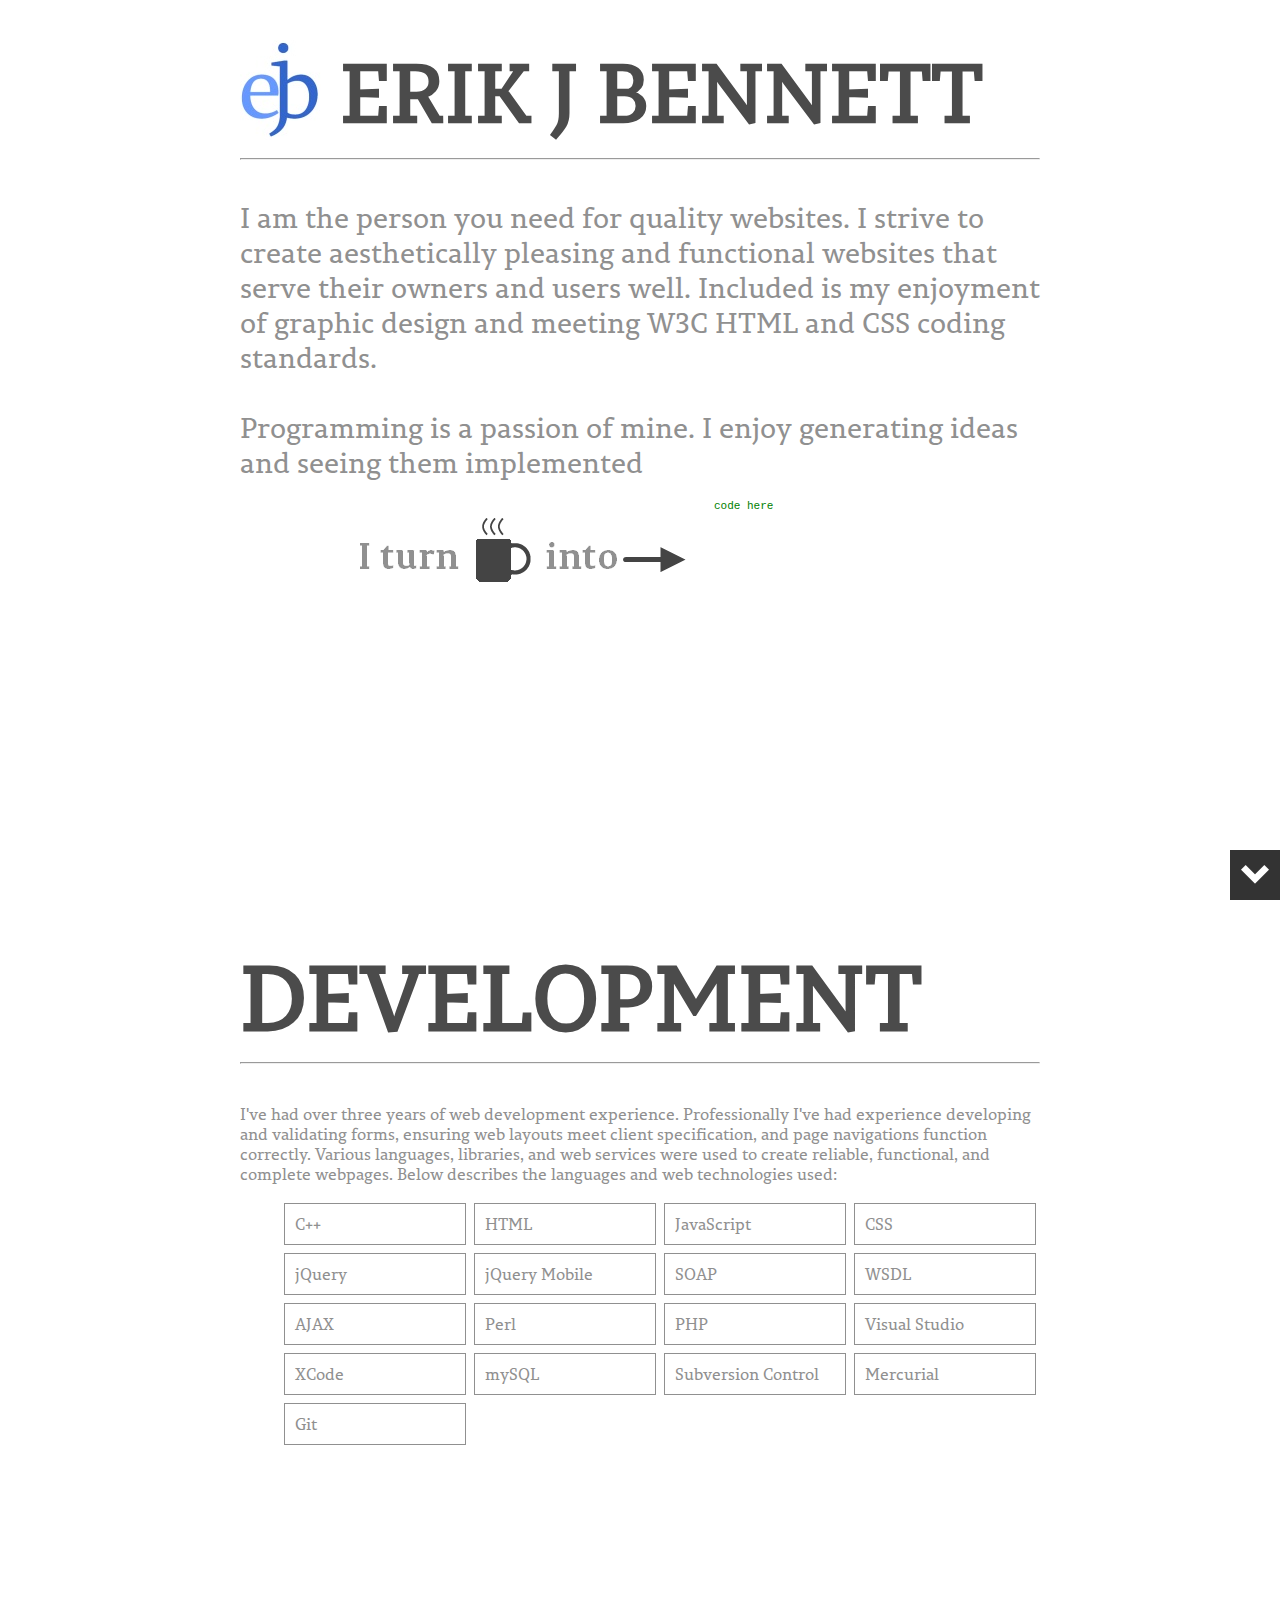
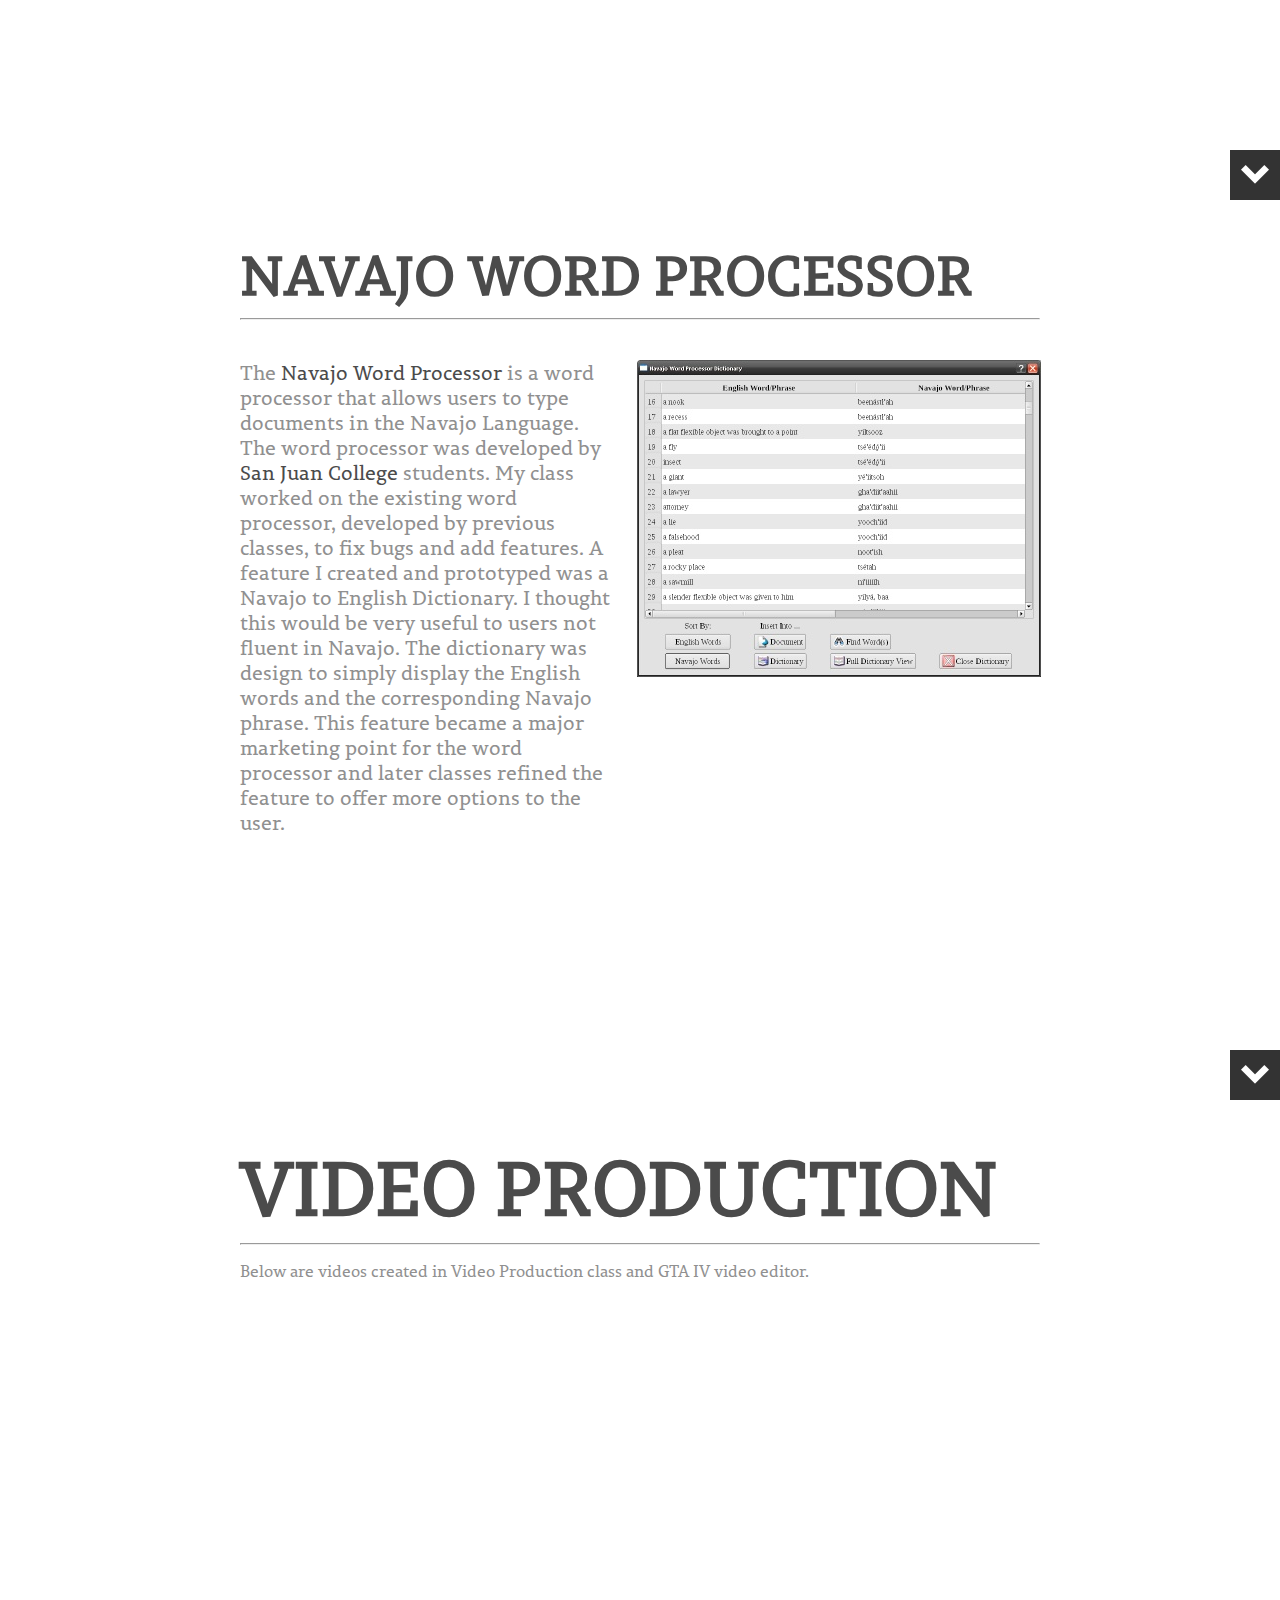
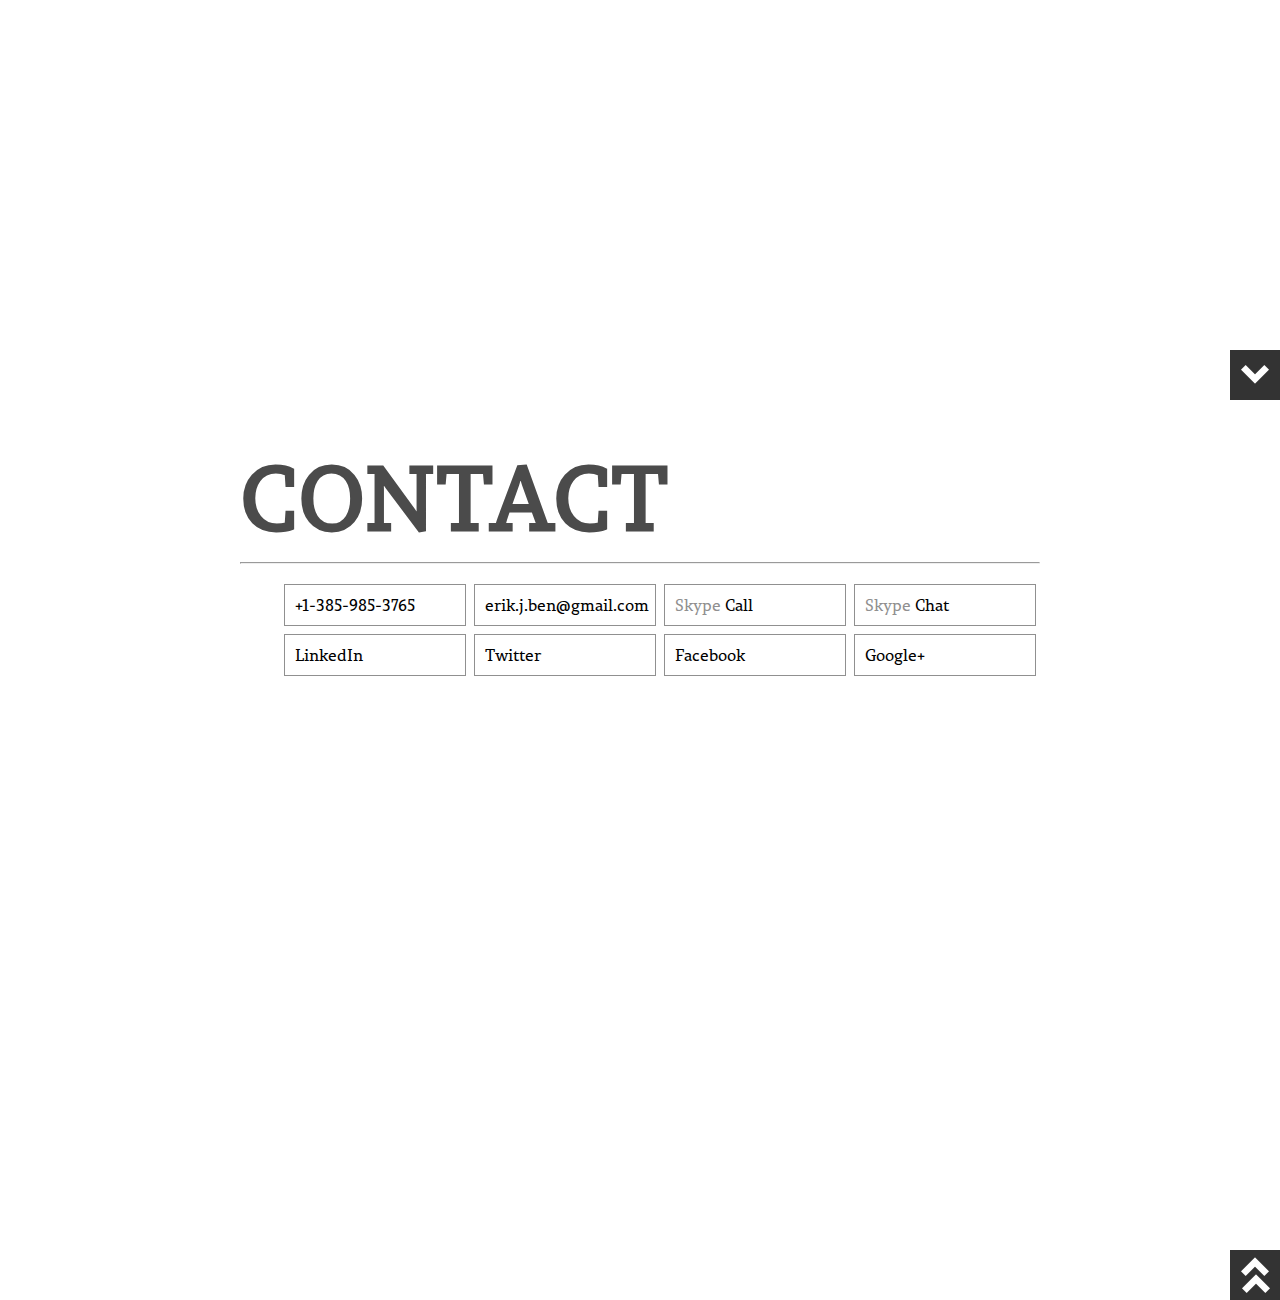
==== commit c8230a11: "Added updated favicon.  Updated slide 1 content to remove profile picture and dynamic code area. Upd" ====
--- a/index.html
+++ b/index.html
@@ -33,11 +33,10 @@
 	</ul>
 -->
 <div class="slide" id="slide1" data-slide="1" data-stellar-background-ratio="0.5">
-<span class="slideno">ERIK J BENNETT</span>
-<div class="container">Web Design/Graphic Desginer/PC Tech/Programmer :)</div>
+<span class="slideno"> <img src="images/myLogo2Sm.jpg" style="vertical-align:text-top;" /> ERIK J BENNETT</span>
 <div class="container"><HR></div>
-<div class="container content">
-	<div class="leftContent">
+<div class="container content" >
+	<div>
 	I am the person you need for quality websites.  I strive to create 
 	aesthetically pleasing and functional websites that serve their owners and users well.  Included is my 
 	enjoyment of graphic design 
@@ -45,9 +44,14 @@
 	<br><br>
 	Programming is a passion of mine.  I enjoy generating ideas and seeing them implemented
 	</div>
-	<div class="rightImg">
-	<image src="images/Me_Portrait2.jpg" style="">
+	<div style="position: absolute; top: 500px; display: inline-block; width: 800px;">
+		<img id="coffee" src="images/coffee2Code.png" /> 
+		<!--
+		<div style="display: inline-block; float: left; margin-left: 113px">&larr; I turn this..<br> ...into this &rarr;</div> 
+		-->
+		<div id="code">code here</div>
 	</div>
+	
 </div>
 <a class="button" data-slide="2" title=""></a>
 </div>
@@ -96,7 +100,11 @@
 	a major marketing point for the word processor and later classes refined the feature to offer more options to the user.
 	</div>
 	<div class="rightImg">
-	<image src="images/nwpSm.jpg" style="">
+	
+	<a href="images/nwpFull.jpg" rel="lightbox" title="Navajo Word Processor">
+	<img src="images/nwpSm.jpg" />
+	</a>
+	
 	</div>
 </div>
 <a class="button" data-slide="4" title=""></a>
@@ -106,7 +114,7 @@
 <span class="slideno">VIDEO PRODUCTION</span>
 <div class="container"><HR></div>
 <div class="container content">
-<p>Below are videos created in Video Production class and GTA IV video editor.</p>
+<p style="margin-bottom: 20px;">Below are videos created in Video Production class and GTA IV video editor.</p>
 <iframe width="560" height="315" 
 src="//www.youtube.com/embed/videoseries?list=PLETNAi0jRlPT7BMFNHYN0BFhnkhc7BfvZ" 
 frameborder="0" allowfullscreen></iframe>
@@ -131,8 +139,8 @@
 </div>
 <a class="button buttonEnd" data-slide="1" title=""></a>
 </div>
-
-<table class="mid" style="display: none;">
+<!--
+<table class="mid" style="">
 
 <tr>
 
@@ -156,6 +164,7 @@
 </tr>
 
 </table>
+-->
 
 </body>
 <script type="text/javascript">
@@ -166,6 +175,14 @@
 	}).mouseout(function () {
 		jQuery(this).removeClass("hover");
 	});
+	
+	jQuery(":visible").not("html").each( function () {
+		jQuery(this).mouseover(function () {
+			if(jQuery(this).children().length < 3 ) {
+				jQuery("#code").text( jQuery(this).html() );
+			}
+		});
+	} );
 });
 </script>
 </html>
--- a/css/style.css
+++ b/css/style.css
@@ -109,6 +109,7 @@
 	font-size: 28px;
 }
 #slide1 .slideno {
+	font-size: 82px;
 }
 .slide table {
 	width: 800px;
@@ -133,6 +134,24 @@
 	display: inline-block;
 	position: absolute;
 	margin-left: 530px;
+}
+
+#slide1 #code {
+	font-family: "Courier New", Courier, monospace;
+	font-size: 11px;
+	color: green;
+	display: inline-block;
+	width: 250px;
+	height: 500px;
+	border: 0px solid black;
+	overflow: hidden;
+	float: left;
+	margin-left: 20px;
+}
+
+#slide1 #coffee {
+	float: left;
+	margin-left: 110px;
 }
 
 /******************************
@@ -290,6 +309,21 @@
 	position: absolute;
 	margin-left: 397px;
 }
+
+#slide3 .content a, #slide3 .content a:visited,
+#slide3 .content a:link {
+	text-decoration: none;
+	color: #4b4b4b;
+}
+
+#slide3 .content a:active {
+	color: #6e6e6e;
+}
+
+#slide3 .content a:hover {
+	color: #343434
+}
+
 /******************************
  SLIDE 4
 *******************************/
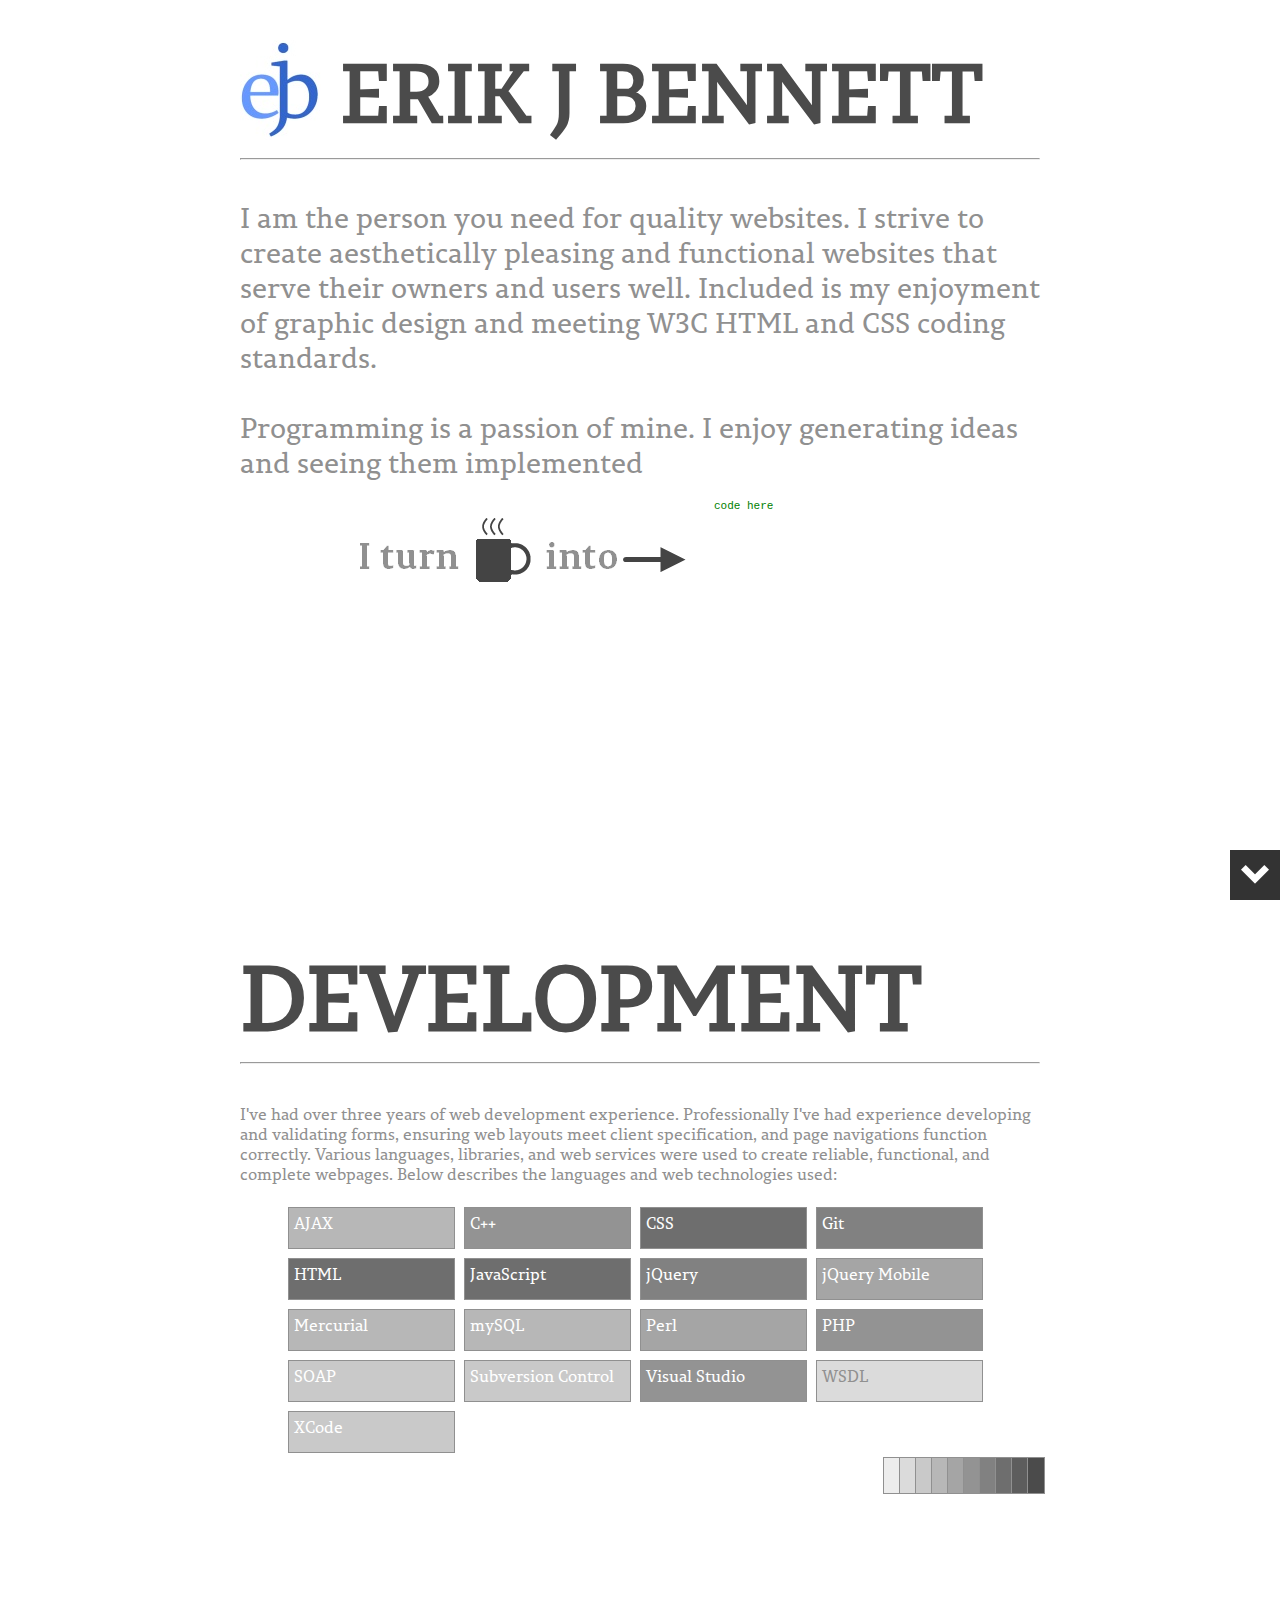
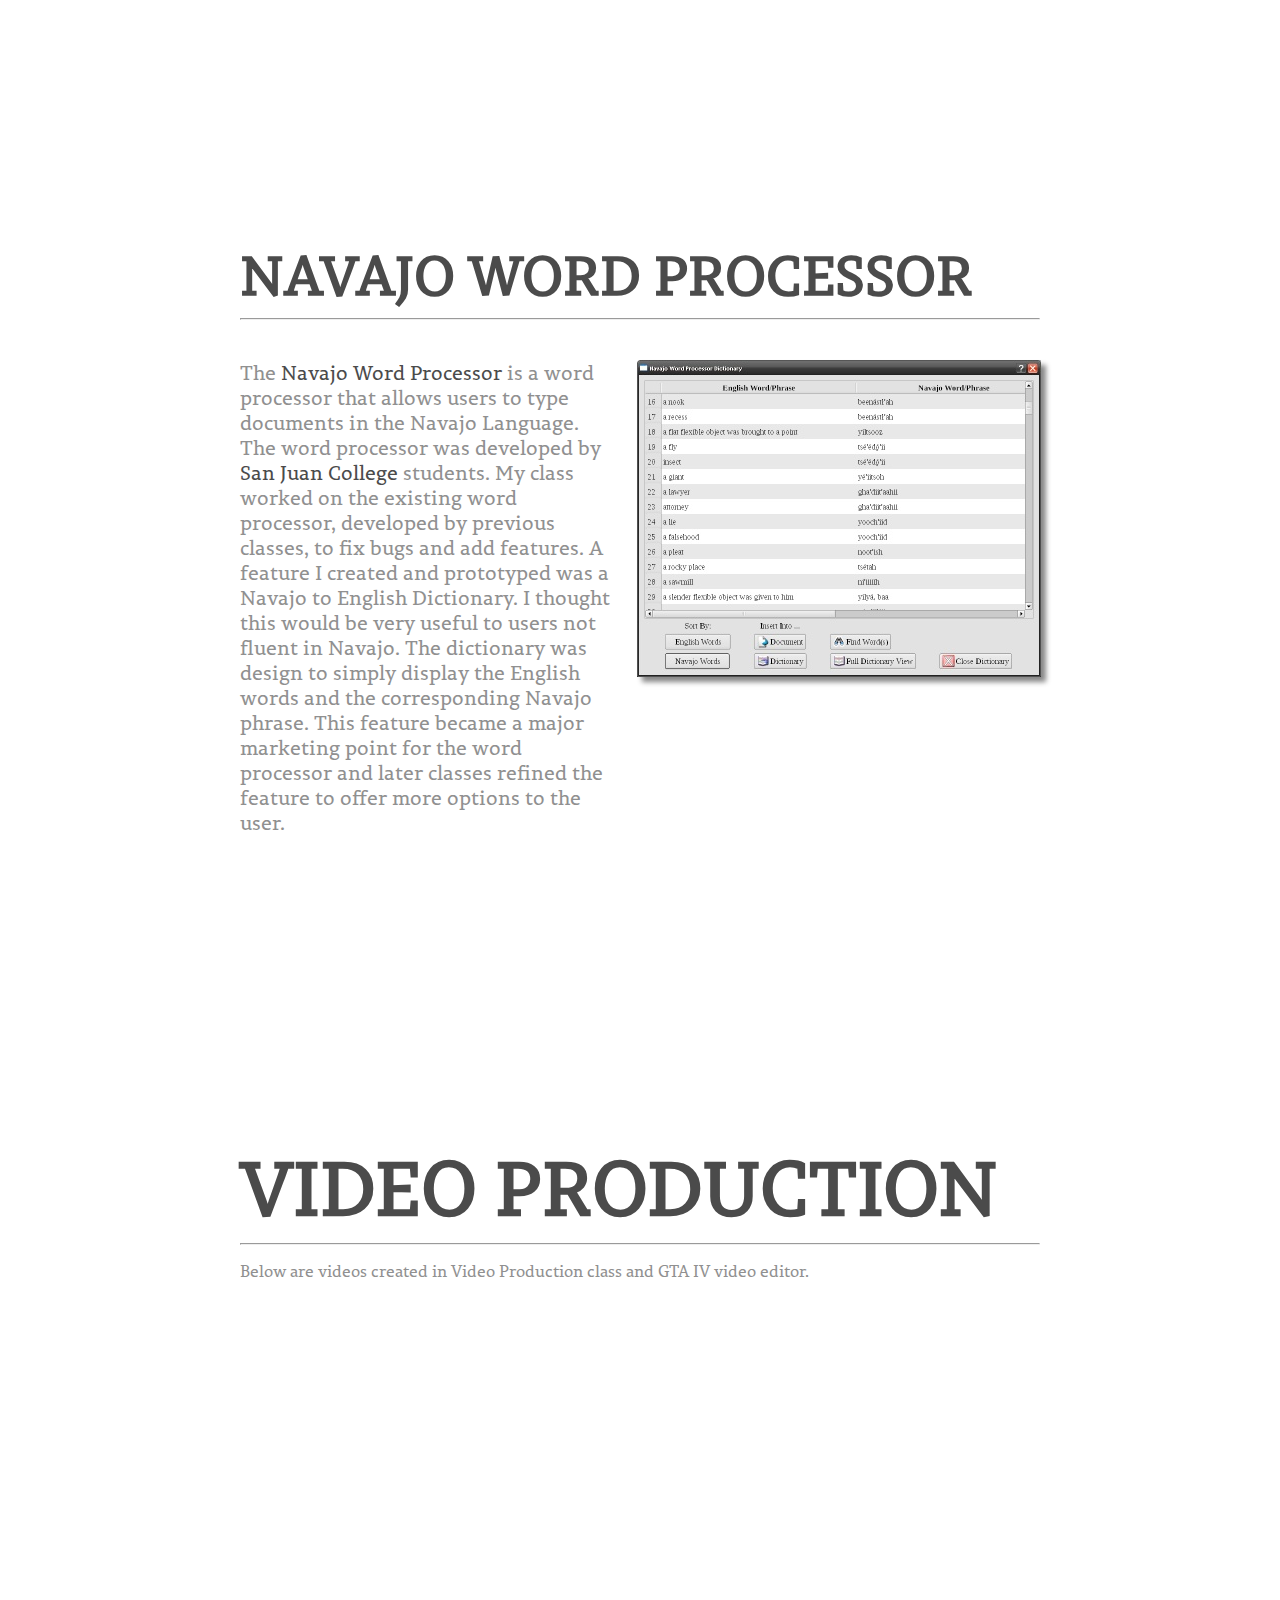
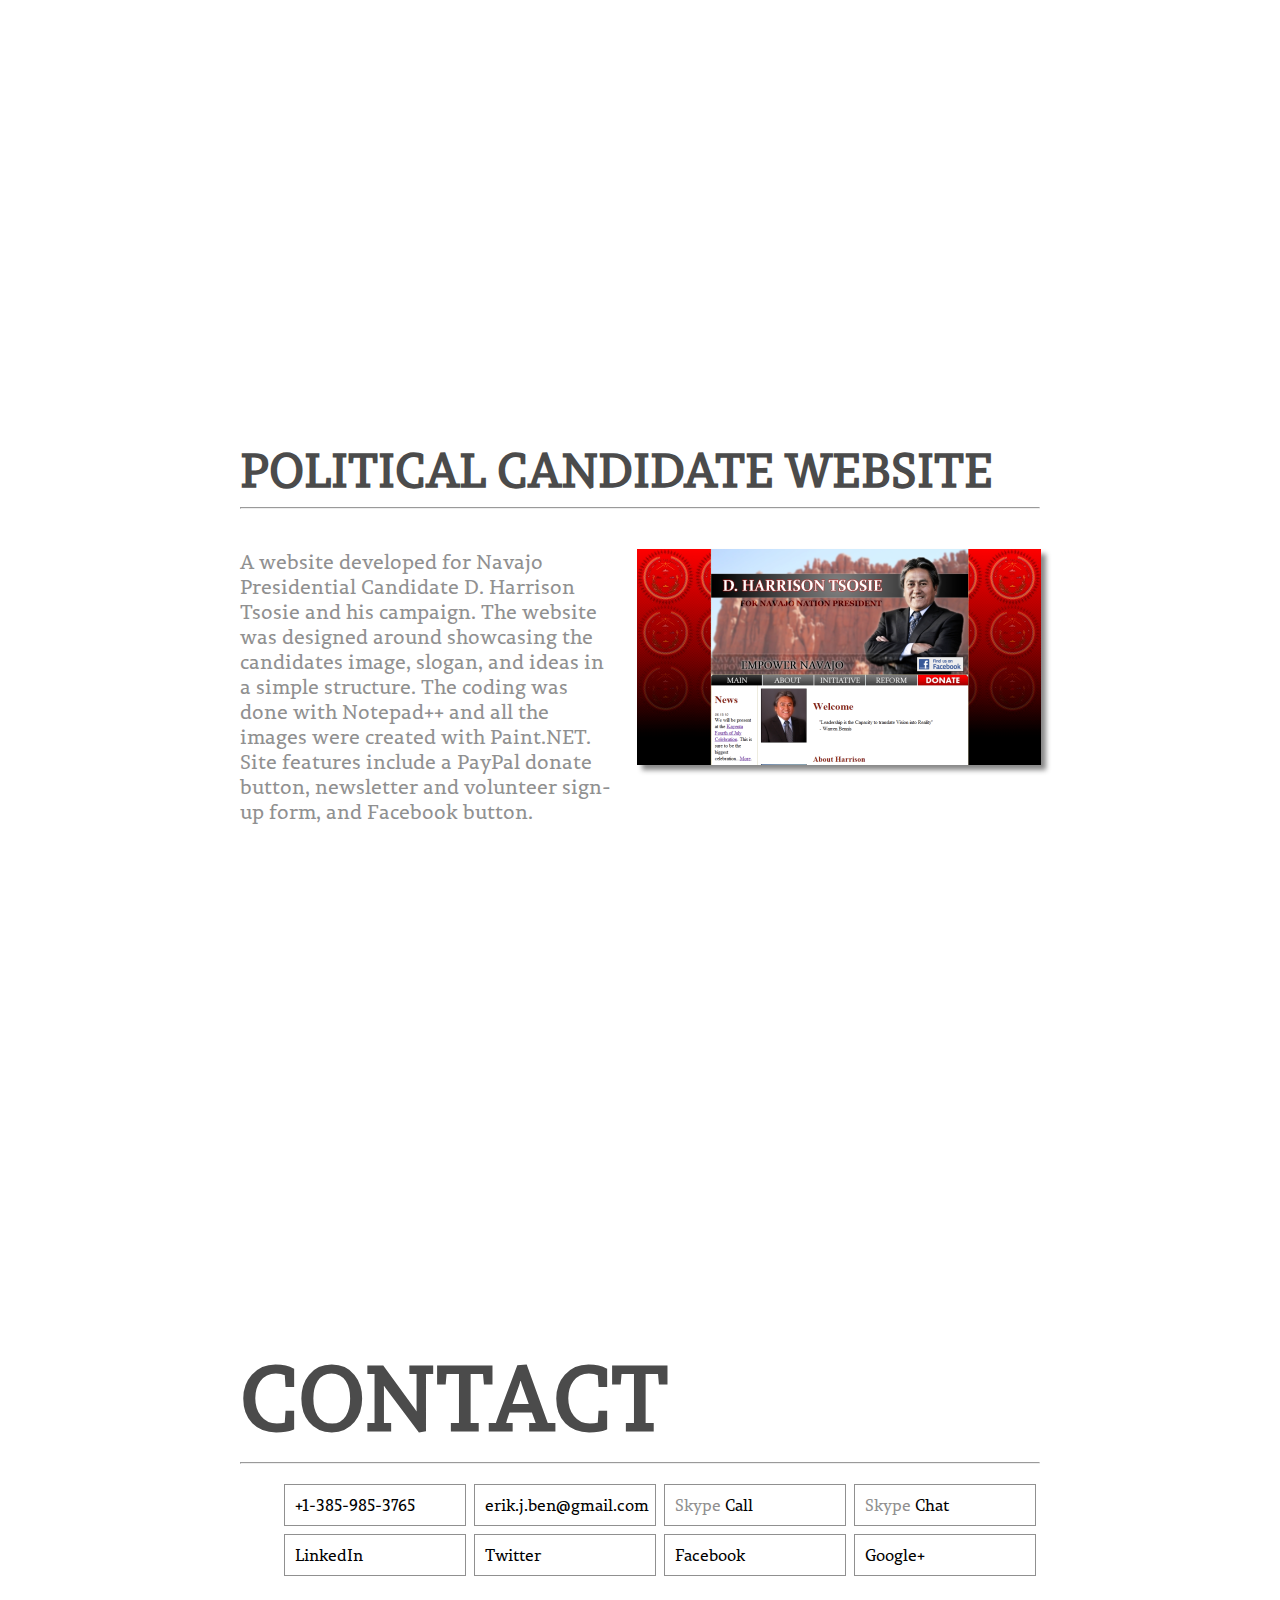
==== commit 07ee0adc: "Updated index and style css. Added arrows and navajo vision (DHT_SM2) images.  Removed unused html a" ====
--- a/index.html
+++ b/index.html
@@ -21,19 +21,12 @@
 
 <link rel="stylesheet" type="text/css" href="css/style.css">
 </head>
-<body style="margin: 0;">
-<!--
-<ul class="navigation">
-		<li data-slide="1">Slide 1</li>
-		<li data-slide="2">Slide 2</li>
-		<li data-slide="3">Slide 3</li>
-		<li data-slide="4">Slide 4</li>
-		<li data-slide="5">Slide 5</li>
-		<li data-slide="6">Slide 6</li>
-	</ul>
--->
+<body>
+
+<a class="button" data-slide="1" title="" id="fixedButton"><img src="images/arrows.png"></a>
+
 <div class="slide" id="slide1" data-slide="1" data-stellar-background-ratio="0.5">
-<span class="slideno"> <img src="images/myLogo2Sm.jpg" style="vertical-align:text-top;" /> ERIK J BENNETT</span>
+<span class="slideno"> <img src="images/myLogo2Sm.jpg" id="ejbLogo" /> ERIK J BENNETT</span>
 <div class="container"><HR></div>
 <div class="container content" >
 	<div>
@@ -44,16 +37,12 @@
 	<br><br>
 	Programming is a passion of mine.  I enjoy generating ideas and seeing them implemented
 	</div>
-	<div style="position: absolute; top: 500px; display: inline-block; width: 800px;">
+	<div id="coffeeContent">
 		<img id="coffee" src="images/coffee2Code.png" /> 
-		<!--
-		<div style="display: inline-block; float: left; margin-left: 113px">&larr; I turn this..<br> ...into this &rarr;</div> 
-		-->
 		<div id="code">code here</div>
 	</div>
 	
 </div>
-<a class="button" data-slide="2" title=""></a>
 </div>
 
 <div class="slide" id="slide2" data-slide="2" data-stellar-background-ratio="0.5">
@@ -65,26 +54,49 @@
 Various languages, libraries, and web services were used to create reliable, functional, and complete webpages. 
 Below describes the languages and web technologies used:
 <ul id="skills">
-<li>C++</li>
-<li>HTML</li>
-<li>JavaScript</li>
-<li>CSS</li>
-<li>jQuery</li>
-<li>jQuery Mobile</li>
-<li>SOAP</li>
-<li>WSDL</li>
-<li>AJAX</li>
-<li>Perl</li>
-<li>PHP</li>
-<li>Visual Studio</li>
-<li>XCode</li>
-<li>mySQL</li>
-<li>Subversion Control</li>
-<li>Mercurial</li>
-<li>Git</li>
+<li class="rateFour"><span>AJAX</span></li>
+<li class="rateSix"><span>C++</span></li>
+<li class="rateEight"><span>CSS</span></li>
+<li class="rateSeven"><span>Git</span></li>
+<li class="rateEight"><span>HTML</span></li>
+<li class="rateEight"><span>JavaScript</span></li>
+<li class="rateSeven"><span>jQuery</span></li>
+<li class="rateFive"><span>jQuery Mobile</span></li>
+<li class="rateFour"><span>Mercurial</span></li>
+<li class="rateFour"><span>mySQL</span></li>
+<li class="rateFive"><span>Perl</span></li>
+<li class="rateSix"><span>PHP</span></li>
+<li class="rateThree"><span>SOAP</span></li>
+<li class="rateThree"><span>Subversion Control</span></li>
+<li class="rateSix"><span>Visual Studio</span></li>
+<li class="rateTwo"><span>WSDL</span></li>
+<li class="rateThree"><span>XCode</span></li>
 </ul>
-</div>
-<a class="button" data-slide="3" title=""></a>
+
+<div id="skillRangeContainer">
+<table border="0" id="skillRangeTable">
+<tr><td>
+	<ul id="skillRange">
+	<li class="rateOne"><span></span></li>
+	<li class="rateTwo"><span></span></li>
+	<li class="rateThree"><span></span></li>
+	<li class="rateFour"><span></span></li>
+	<li class="rateFive"><span></span></li>
+	<li class="rateSix"><span></span></li>
+	<li class="rateSeven"><span></span></li>
+	<li class="rateEight"><span></span></li>
+	<li class="rateNine"><span></span></li>
+	<li class="rateTen"><span></span></li>
+	</ul>
+</td></tr>
+
+<tr><td id="rateDescriptionCell">
+	<span id="rateDescriptionText"></span>
+</td></tr>
+</table>
+</div>
+
+</div>
 </div>
 
 <div class="slide" id="slide3" data-slide="3" data-stellar-background-ratio="0.5">
@@ -107,7 +119,6 @@
 	
 	</div>
 </div>
-<a class="button" data-slide="4" title=""></a>
 </div>
 
 <div class="slide" id="slide4" data-slide="4" data-stellar-background-ratio="0.5">
@@ -119,14 +130,32 @@
 src="//www.youtube.com/embed/videoseries?list=PLETNAi0jRlPT7BMFNHYN0BFhnkhc7BfvZ" 
 frameborder="0" allowfullscreen></iframe>
 </div>
-<a class="button" data-slide="5" title=""></a>
 </div>
 
 <div class="slide" id="slide5" data-slide="5" data-stellar-background-ratio="0.5">
+<span class="slideno">POLITICAL CANDIDATE WEBSITE</span>
+<div class="container"><HR></div>
+<div class="container content">
+	<div class="leftContent">
+	A website developed for Navajo Presidential Candidate D. Harrison Tsosie and his campaign.  The website was designed around showcasing 
+	the candidates image, slogan, and ideas in a simple structure.  The coding was done with Notepad++ and all the images were created with 
+	Paint.NET.  Site features include a PayPal donate button, newsletter and volunteer sign-up form, and Facebook button.
+	</div>
+	<div class="rightImg">
+	
+	<a href="images/websiteScreenCap_DHT_LG.png" rel="lightbox" title="Navajo Vision Website">
+	<img src="images/websiteScreenCap_DHT_SM2.png" id="imgPreview" />
+	</a>
+	
+	</div>
+</div>
+</div>
+
+<div class="slide" id="slide6" data-slide="6" data-stellar-background-ratio="0.5">
 <span class="slideno">CONTACT</span>
 <div class="container"><HR></div>
 <div class="container content">
-<ul id="skills">
+<ul id="contact">
 <li><a href="tel:+13174562564">+1-385-985-3765</a></li>
 <li><a href="mailto:erik.j.ben@gmail.com">erik.j.ben@gmail.com</a></li>
 <li>Skype <a href="skype:erokingit?call">Call</a></li>
@@ -137,45 +166,56 @@
 <li><a href="https://plus.google.com/u/0/108759768055583028066/">Google+</a></li>
 </ul>
 </div>
-<a class="button buttonEnd" data-slide="1" title=""></a>
-</div>
-<!--
-<table class="mid" style="">
-
-<tr>
-
-<td class="content">
-
-<p class="">
-<a href="images/websiteScreenCap_DHT_LG.png" rel="lightbox" rev="http://www.navajovision.com" 
-title="D. Harrison Tsosie for Navajo Nation President">
-<img src="images/websiteScreenCap_DHT_SM.png" class="stdThumb" width="250" height="134" alt="websiteScreenCap_DHT_SM (62K)" />
-</a>
-<br>
-<span class="caption">
-<span class="caption1">Media:</span> <span class="caption2">Website Design</span>
-<br>
-<span class="caption1">Client:</span> <span class="caption2">
-<a href="http://www.navajovision.com">Navajo Nation President Candidate</a></span>
-</span>
-</p>
-</td>
-
-</tr>
-
-</table>
--->
+</div>
 
 </body>
 <script type="text/javascript">
+var mTpx = "0";
+var lastSlideNo = 6;
+
+var rateDescription = {
+	"rateOne": "I've heard of it",
+	"rateTwo": "Used a few times",
+	"rateThree": "Used in Production",
+	"rateFour": "Okay",
+	"rateFive": "Pretty Good",
+	"rateSix": "Familiar",
+	"rateSeven": "Confident",
+	"rateEight": "Experienced",
+	"rateNine": "Master",
+	"rateTen": "Ninja!",
+	};
+	
+function getRateDescription (rate)
+{
+	var description = "NONE";
+	
+	if(rateDescription[rate] !== undefined)
+	{
+		description = rateDescription[rate];
+	}
+	
+	return description;
+}
+
+function setRateDescription(rate) {
+	var rateText = getRateDescription(rate);
+	
+	jQuery("#rateDescriptionText").text(rateText);
+}
+
+function unsetRateDescription() {
+	jQuery("#rateDescriptionText").text("");
+}
+
 jQuery(document).ready(function() {
-//	$("#skills a").css("color","black");
-	jQuery("#slide2 li, #slide5 li").mouseover(function () {
+	/*
+	jQuery("#skills li").mouseover(function () {
 		jQuery(this).addClass("hover");
 	}).mouseout(function () {
 		jQuery(this).removeClass("hover");
 	});
-	
+	*/
 	jQuery(":visible").not("html").each( function () {
 		jQuery(this).mouseover(function () {
 			if(jQuery(this).children().length < 3 ) {
@@ -183,6 +223,70 @@
 			}
 		});
 	} );
+	/*
+	jQuery("#slide2 li span").each( function () {
+		jQuery(this).click( function () {
+			jQuery(this).toggleClass("resize");
+			jQuery(this).parent("li").toggleClass("resize");
+		} );
+	});
+	*/
+	jQuery("#fixedButton").mouseup( function (event) {
+		var dSlide = jQuery(this).attr("data-slide");
+		var dSlideInt = parseInt(dSlide);
+		
+		
+		if(dSlideInt == (lastSlideNo - 1)) {
+			mTpx = "-50px";
+		} else {
+			mTpx = "0";
+		}
+		
+		jQuery("#fixedButton img").animate({marginTop:mTpx}, 1500);
+		
+		if(dSlideInt >= lastSlideNo) {
+			dSlideInt = 1;
+		} else if(event.which == 1) {
+			dSlideInt++;
+		}
+		jQuery(this).attr("data-slide", dSlideInt);
+	});
+	
+	jQuery("#skillRange li").hover(function () {
+		var rateClass = jQuery(this).attr("class");
+	
+		//jQuery("#skills li").not("li."+rateClass).css("opacity", 0.3);
+		jQuery("#skills li").not("li."+rateClass).addClass("thirdOpacity");
+		setRateDescription(rateClass);
+	}, function () {
+		var rateClass = jQuery(this).attr("class");
+	
+		//jQuery("#skills li").not("li."+rateClass).css("opacity", 1);
+		jQuery("#skills li").not("li."+rateClass).removeClass("thirdOpacity");
+		unsetRateDescription();
+	});
+	
+	jQuery("#skills li").hover(function () {
+		var rateClass = jQuery(this).attr("class");
+	
+		//jQuery("#skills li").not(this).css("opacity", 0.3);
+		//jQuery("#skillRange li").not("li."+rateClass).css("opacity", 0.3);
+		//jQuery("#skillRange li."+rateClass+" span").css("border-color","#000000")
+		jQuery("#skills li").not(this).addClass("thirdOpacity");
+		jQuery("#skillRange li").not("li."+rateClass).addClass("thirdOpacity");
+		jQuery("#skillRange li."+rateClass+" span").addClass("blackBorder");
+		setRateDescription(rateClass);
+	}, function () {
+		var rateClass = jQuery(this).attr("class");
+	
+		//jQuery("#skills li").not(this).css("opacity", 1);
+		//jQuery("#skillRange li").not("li."+rateClass).css("opacity", 1);
+		//jQuery("#skillRange li."+rateClass+" span").css("border-color","#909090")
+		jQuery("#skills li").not(this).removeClass("thirdOpacity");
+		jQuery("#skillRange li").not("li."+rateClass).removeClass("thirdOpacity");
+		jQuery("#skillRange li."+rateClass+" span").removeClass("blackBorder");
+		unsetRateDescription();
+	});
 });
 </script>
 </html>
--- a/css/style.css
+++ b/css/style.css
@@ -14,6 +14,10 @@
 	width:100%;
 	height:100%;
 	color: #909090;
+}
+
+body {
+	margin: 0;
 }
 
 .navigation{
@@ -77,7 +81,6 @@
 	bottom:0px;
 	right: 0;
 	background-color:#333333;
-	background-image:url(../images/arrow.png);
 }
 
 .buttonEnd {
@@ -88,7 +91,6 @@
 	bottom:0px;
 	right: 0;
 	background-color:#333333;
-	background-image:url(../images/doubleArrowUp.png);
 }
 .button:hover{
 	background-color:#494949;
@@ -99,6 +101,27 @@
 	width: 800px;
 	margin-left: auto;
 	margin-right: auto;
+}
+
+.slide a.button  {
+	display: none;
+}
+
+.rightImg img {
+	-moz-box-shadow: 5px 5px 5px #888;
+	-webkit-box-shadow: 5px 5px 5px #888;
+	box-shadow: 5px 5px 5px #888;
+}
+
+#fixedButton {
+	position: fixed; 
+	bottom: 0; 
+	right: 0; 
+	z-index:100;
+}
+
+#ejbLogo {
+	vertical-align:text-top;
 }
 
 /******************************
@@ -154,6 +177,13 @@
 	margin-left: 110px;
 }
 
+#coffeeContent {
+	position: absolute; 
+	top: 500px; 
+	display: inline-block; 
+	width: 800px;
+}
+
 /******************************
  SLIDE 2 
 *******************************/
@@ -213,8 +243,358 @@
 	line-height: normal; 
 	margin-top: 15px; 
 }
-#slide2 li { margin: 3px;}
 #slide2 li a, #slide2 li {
+	width: 160px; 
+	height: 35px;
+	margin: 8px;
+	float: left;
+	text-decoration: none;
+	display: inline-block;
+	color: #909090;
+	-webkit-transition:color 500ms linear;  
+	-moz-transition:color 500ms linear;  
+	-o-transition:color 500ms linear;  
+	transition:color 500ms linear; 
+	-webkit-transition:background-color 200ms linear;  
+	-moz-transition:background-color 200ms linear;  
+	-o-transition:background-color 200ms linear;  
+	transition:background-color 200ms linear; 
+	
+	-webkit-transition:opacity 200ms linear;  
+	-moz-transition:opacity 200ms linear;  
+	-o-transition:opacity 200ms linear;  
+	transition:opacity 200ms linear; 
+	
+	/*
+	-webkit-transition:width 500ms linear;  
+	-moz-transition:width 500ms linear;  
+	-o-transition:width 500ms linear;  
+	transition:width 500ms linear; 
+	*/
+	position: relative;
+	z-index: 1;
+}
+#slide2 li span {
+	display: inline-block;
+	position: absolute;
+	border: 1px #909090 solid;
+	top: 0;
+	left: 0;
+	width: 100%;
+	height: 100%;
+	padding-top: 5px;
+	padding-left: 5px;
+	background-color: #FFF;
+	z-index: 2;
+	/*
+	-webkit-transition:width 500ms linear;  
+	-moz-transition:width 500ms linear;  
+	-o-transition:width 500ms linear;  
+	transition:width 500ms linear;
+	*/
+}
+#slidee2 li a:hover, #slide2 li a.resize, #slidee2 li.hover span {
+	color: #FFFFFF;
+	background-color: #909090;
+}
+
+#slide2 li span.resize {
+	width: 700px;
+	z-index: 3;
+}
+
+#slide2 li.resize {
+	z-index: 3;
+}
+
+#slide2 #skills li a span {
+	display: none;
+	color: #FFFFFF;
+}
+
+#slide2 #skills li a span.showDetails {
+	display: inline;
+}
+
+#slide2 #skillRange {
+	margin-left: auto; 
+	margin-right: auto;
+	width: 165px; 
+	margin-bottom: 10px;
+	height: 35px; 
+	margin-top: 0;
+}
+
+#skillRange li a, #skillRange li {
+	width: 16px;
+	margin: 0;
+}
+
+#skillRange li, #skillRange li a, #skillRange li span {
+	padding: 0;
+}
+
+#skillRange li:hover {
+	width: 20px;
+	z-index: 3;
+}
+
+#skillRange li:hover span{
+	border-color: #000;
+	z-index: 3;
+}
+
+#skillRangeContainer {
+	clear: both; 
+	width: 200px; 
+	float: right;
+}
+
+#skillRangeTable {
+	width: 200px;
+}
+
+#rateDescriptionCell {
+	text-align:center;
+}
+
+.thirdOpacity {
+	opacity: 0.3;
+}
+
+.blackBorder {
+	border-color: #000000;
+}
+
+#slide2 li.rateTen span {
+	background-color : #4b4b4b;
+	color: #FFFFFF;
+}
+#slide2 li.rateNine span {
+	background-color : #5d5d5d;
+	color: #FFFFFF;
+}
+#slide2 li.rateEight span {
+	background-color : #6e6e6e;
+	color: #FFFFFF;
+}
+#slide2 li.rateSeven span {
+	background-color : #818181;
+	color: #FFFFFF;
+}
+#slide2 li.rateSix span {
+	background-color : #939393;
+	color: #FFFFFF;
+}
+#slide2 li.rateFive span {
+	background-color : #a5a5a5;
+	color: #FFFFFF;
+}
+#slide2 li.rateFour span {
+	background-color : #b7b7b7;
+	color: #FFFFFF;
+}
+#slide2 li.rateThree span {
+	background-color : #c9c9c9;
+	color: #FFFFFF;
+}
+#slide2 li.rateTwo span {
+	background-color : #dbdbdb;
+}
+#slide2 li.rateOne span {
+	background-color : #ededed ;
+}
+
+/******************************
+ SLIDE 3 
+*******************************/
+#slide3{
+	background-color:#FFFFFF;
+}
+#slide3 .slideno {
+	font-size: 55px;
+}
+#slide3 img:nth-child(2){
+	position:absolute;
+	top:100px;
+	left:100px;
+}
+#slide3 img:nth-child(3){
+	position:absolute;
+	top:150px;
+	left:300px;
+}
+#slide3 img:nth-child(4){
+	position:absolute;
+	top:450px;
+	left:300px;
+}
+#slide3 img:nth-child(5){
+	position:absolute;
+	top:200px;
+	right:300px;
+}
+#slide3 img:nth-child(6){
+	position:absolute;
+	top:100px;
+	right:300px;
+}
+#slide3 .content {
+	margin-top: 40px;
+}
+
+#slide3 .leftContent {
+	width: 375px;
+	display: inline-block;
+	font-size: 20px;
+	position: absolute;
+	margin-top: 0;
+}
+
+#slide3 .rightImg {
+	width: 261px;
+	display: inline-block;
+	position: absolute;
+	margin-left: 397px;
+}
+
+#slide3 .content a, #slide3 .content a:visited,
+#slide3 .content a:link {
+	text-decoration: none;
+	color: #4b4b4b;
+}
+
+#slide3 .content a:active {
+	color: #6e6e6e;
+}
+
+#slide3 .content a:hover {
+	color: #343434
+}
+
+/******************************
+ SLIDE 4
+*******************************/
+#slide4{
+	background-color:#FFFFFF;
+}
+#slide4 .slideno {
+	font-size: 75px;
+}
+#slide4 img:first-child{
+	position:absolute;
+top: 700px;
+left: 300px;
+}
+#slide4 img:nth-child(2){
+	position:absolute;
+	top:100px;
+	left:100px;
+}
+#slide4 img:nth-child(3){
+	position:absolute;
+	top:150px;
+	left:300px;
+}
+#slide4 img:nth-child(4){
+	position:absolute;
+	top:450px;
+	left:300px;
+}
+#slide4 img:nth-child(5){
+	position:absolute;
+	top:200px;
+	right:300px;
+}
+#slide4 img:nth-child(6){
+	position:absolute;
+	top:100px;
+	right:300px;
+}
+
+/******************************
+ SLIDE 5
+*******************************/
+#slide5{
+	background-color:#FFFFFF;
+}
+#slide5 .slideno {
+	font-size: 47px;
+}
+#slide5 img:nth-child(2){
+	position:absolute;
+	top:100px;
+	left:100px;
+}
+#slide5 img:nth-child(3){
+	position:absolute;
+	top:150px;
+	left:300px;
+}
+#slide5 img:nth-child(4){
+	position:absolute;
+	top:450px;
+	left:300px;
+}
+#slide5 img:nth-child(5){
+	position:absolute;
+	top:200px;
+	right:300px;
+}
+#slide5 img:nth-child(6){
+	position:absolute;
+	top:100px;
+	right:300px;
+}
+#slide5 .content {
+	margin-top: 40px;
+}
+
+#slide5 .leftContent {
+	width: 375px;
+	display: inline-block;
+	font-size: 20px;
+	position: absolute;
+	margin-top: 0;
+}
+
+#slide5 .rightImg {
+	width: 261px;
+	display: inline-block;
+	position: absolute;
+	margin-left: 397px;
+}
+
+#slide5 .content a, #slide5 .content a:visited,
+#slide5 .content a:link {
+	text-decoration: none;
+	color: #4b4b4b;
+}
+
+#slide5 .content a:active {
+	color: #6e6e6e;
+}
+
+#slide5 .content a:hover {
+	color: #343434
+}
+
+/******************************
+ SLIDE 6
+*******************************/
+#slide6{
+	background-color:#FFFFFF;
+}
+#slide6 .slideno {
+}
+#slide6 ul { 
+	width: 800px; 
+	list-style: none; 
+	line-height: normal; 
+	margin-top: 15px; 
+}
+#slide6 li { margin: 3px;}
+#slide6 li {
 	width: 160px; 
 	height: 20px;
 	border: 1px #909090 solid; 
@@ -239,176 +619,11 @@
 	position: relative;
 	z-index: 1;
 }
-#slide2 li a:hover, #slide2 li a.resize, #slide2 li.hover {
+#slide6 li a.resize, #slide6 li.hover {
 	color: #FFFFFF;
 	background-color: #909090;
 }
-
-#slide2 li a.resize {
-	width: 700px;
-	z-index: 2;
-}
-
-#slide2 #skills li a span {
-	display: none;
-	color: #FFFFFF;
-}
-
-#slide2 #skills li a span.showDetails {
-	display: inline;
-}
-/******************************
- SLIDE 3 
-*******************************/
-#slide3{
-	background-color:#FFFFFF;
-}
-#slide3 .slideno {
-	font-size: 55px;
-}
-#slide3 img:nth-child(2){
-	position:absolute;
-	top:100px;
-	left:100px;
-}
-#slide3 img:nth-child(3){
-	position:absolute;
-	top:150px;
-	left:300px;
-}
-#slide3 img:nth-child(4){
-	position:absolute;
-	top:450px;
-	left:300px;
-}
-#slide3 img:nth-child(5){
-	position:absolute;
-	top:200px;
-	right:300px;
-}
-#slide3 img:nth-child(6){
-	position:absolute;
-	top:100px;
-	right:300px;
-}
-#slide3 .content {
-	margin-top: 40px;
-}
-
-#slide3 .leftContent {
-	width: 375px;
-	display: inline-block;
-	font-size: 20px;
-	position: absolute;
-	margin-top: 0;
-}
-
-#slide3 .rightImg {
-	width: 261px;
-	display: inline-block;
-	position: absolute;
-	margin-left: 397px;
-}
-
-#slide3 .content a, #slide3 .content a:visited,
-#slide3 .content a:link {
-	text-decoration: none;
-	color: #4b4b4b;
-}
-
-#slide3 .content a:active {
-	color: #6e6e6e;
-}
-
-#slide3 .content a:hover {
-	color: #343434
-}
-
-/******************************
- SLIDE 4
-*******************************/
-#slide4{
-	background-color:#FFFFFF;
-}
-#slide4 .slideno {
-	font-size: 75px;
-}
-#slide4 img:first-child{
-	position:absolute;
-top: 700px;
-left: 300px;
-}
-#slide4 img:nth-child(2){
-	position:absolute;
-	top:100px;
-	left:100px;
-}
-#slide4 img:nth-child(3){
-	position:absolute;
-	top:150px;
-	left:300px;
-}
-#slide4 img:nth-child(4){
-	position:absolute;
-	top:450px;
-	left:300px;
-}
-#slide4 img:nth-child(5){
-	position:absolute;
-	top:200px;
-	right:300px;
-}
-#slide4 img:nth-child(6){
-	position:absolute;
-	top:100px;
-	right:300px;
-}
-
-/******************************
- SLIDE 5
-*******************************/
-#slide5{
-	background-color:#FFFFFF;
-}
-#slide5 .slideno {
-}
-#slide5 ul { 
-	width: 800px; 
-	list-style: none; 
-	line-height: normal; 
-	margin-top: 15px; 
-}
-#slide5 li { margin: 3px;}
-#slide5 li {
-	width: 160px; 
-	height: 20px;
-	border: 1px #909090 solid; 
-	padding: 10px; 
-	float: left;
-	text-decoration: none;
-	display: inline-block;
-	color: #909090;
-	margin: 4px;
-	-webkit-transition:color 500ms linear;  
-	-moz-transition:color 500ms linear;  
-	-o-transition:color 500ms linear;  
-	transition:color 500ms linear; 
-	-webkit-transition:background-color 200ms linear;  
-	-moz-transition:background-color 200ms linear;  
-	-o-transition:background-color 200ms linear;  
-	transition:background-color 200ms linear; 
-	-webkit-transition:width 500ms linear;  
-	-moz-transition:width 500ms linear;  
-	-o-transition:width 500ms linear;  
-	transition:width 500ms linear; 
-	position: relative;
-	z-index: 1;
-}
-#slide5 li a.resize, #slide5 li.hover {
-	color: #FFFFFF;
-	background-color: #909090;
-}
-#slide5 li a {
+#slide6 li a {
 	text-decoration: none;
 	color: #000;
 }
